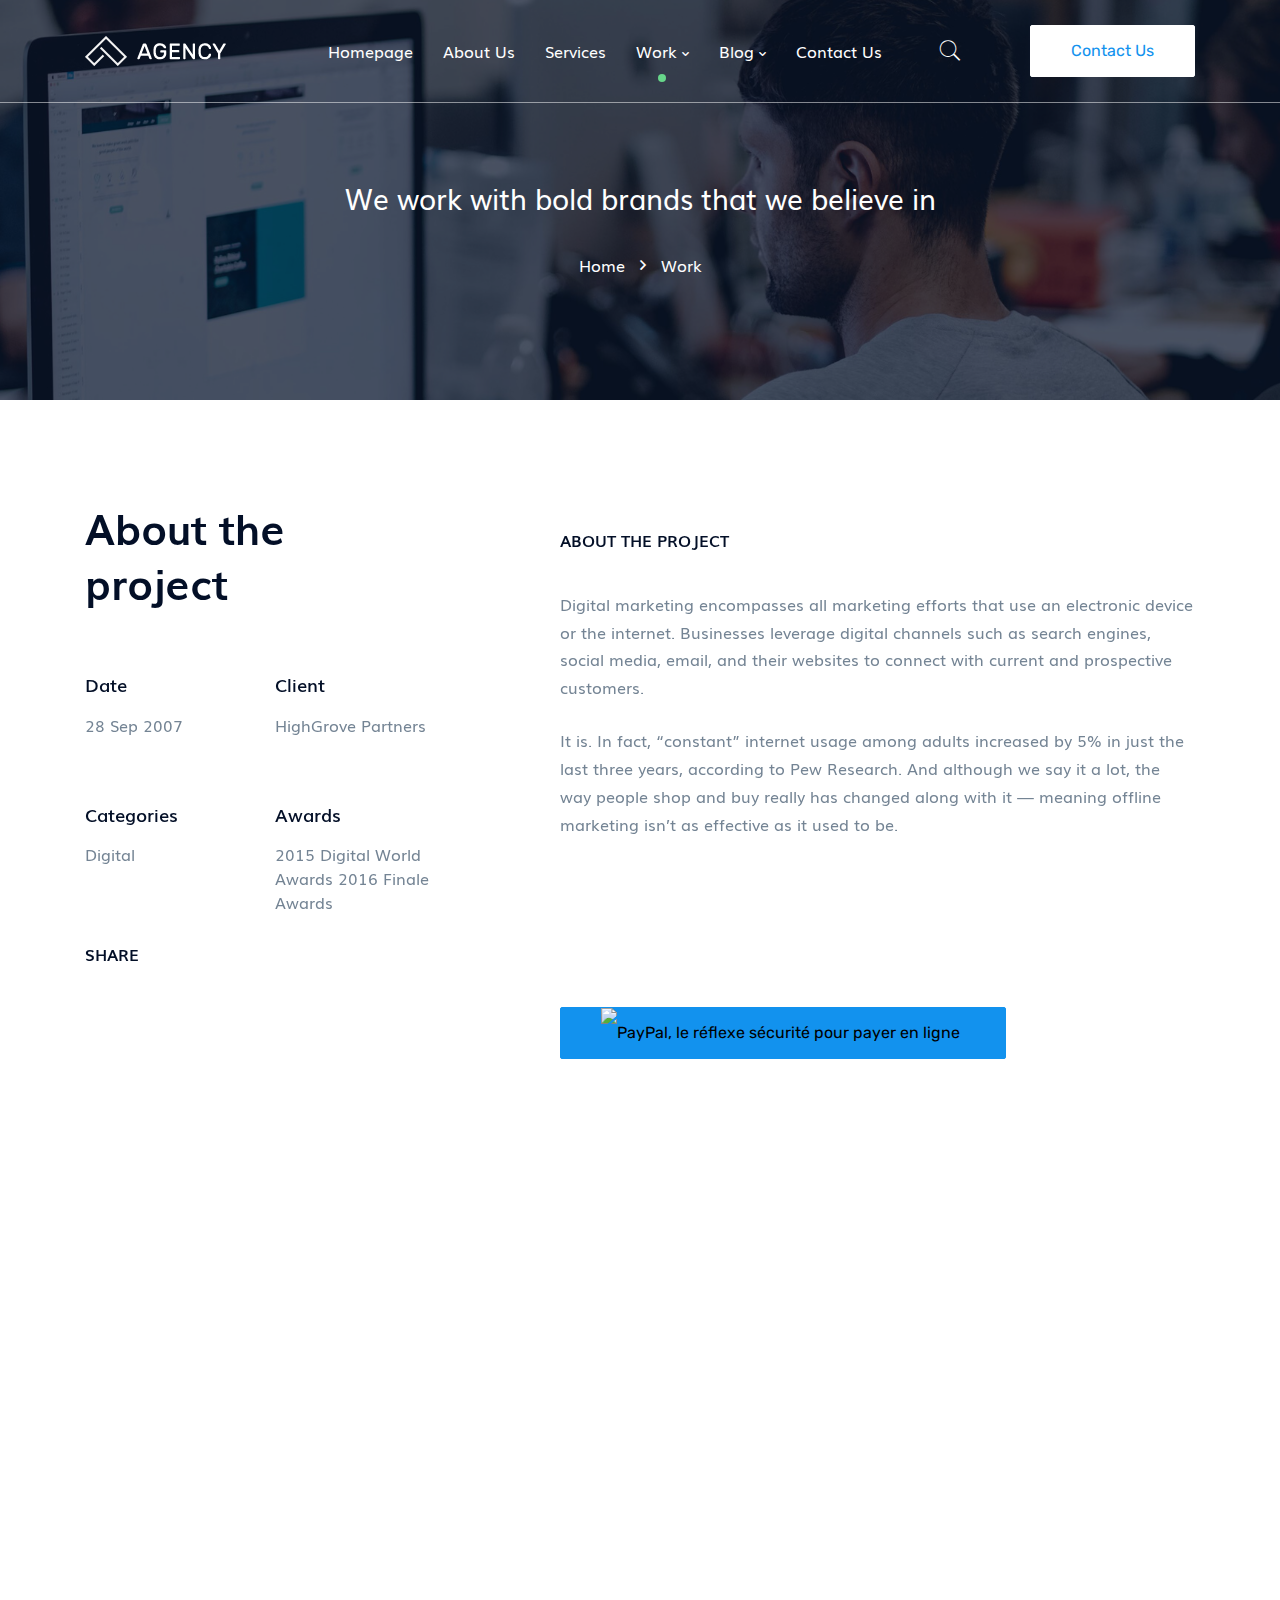
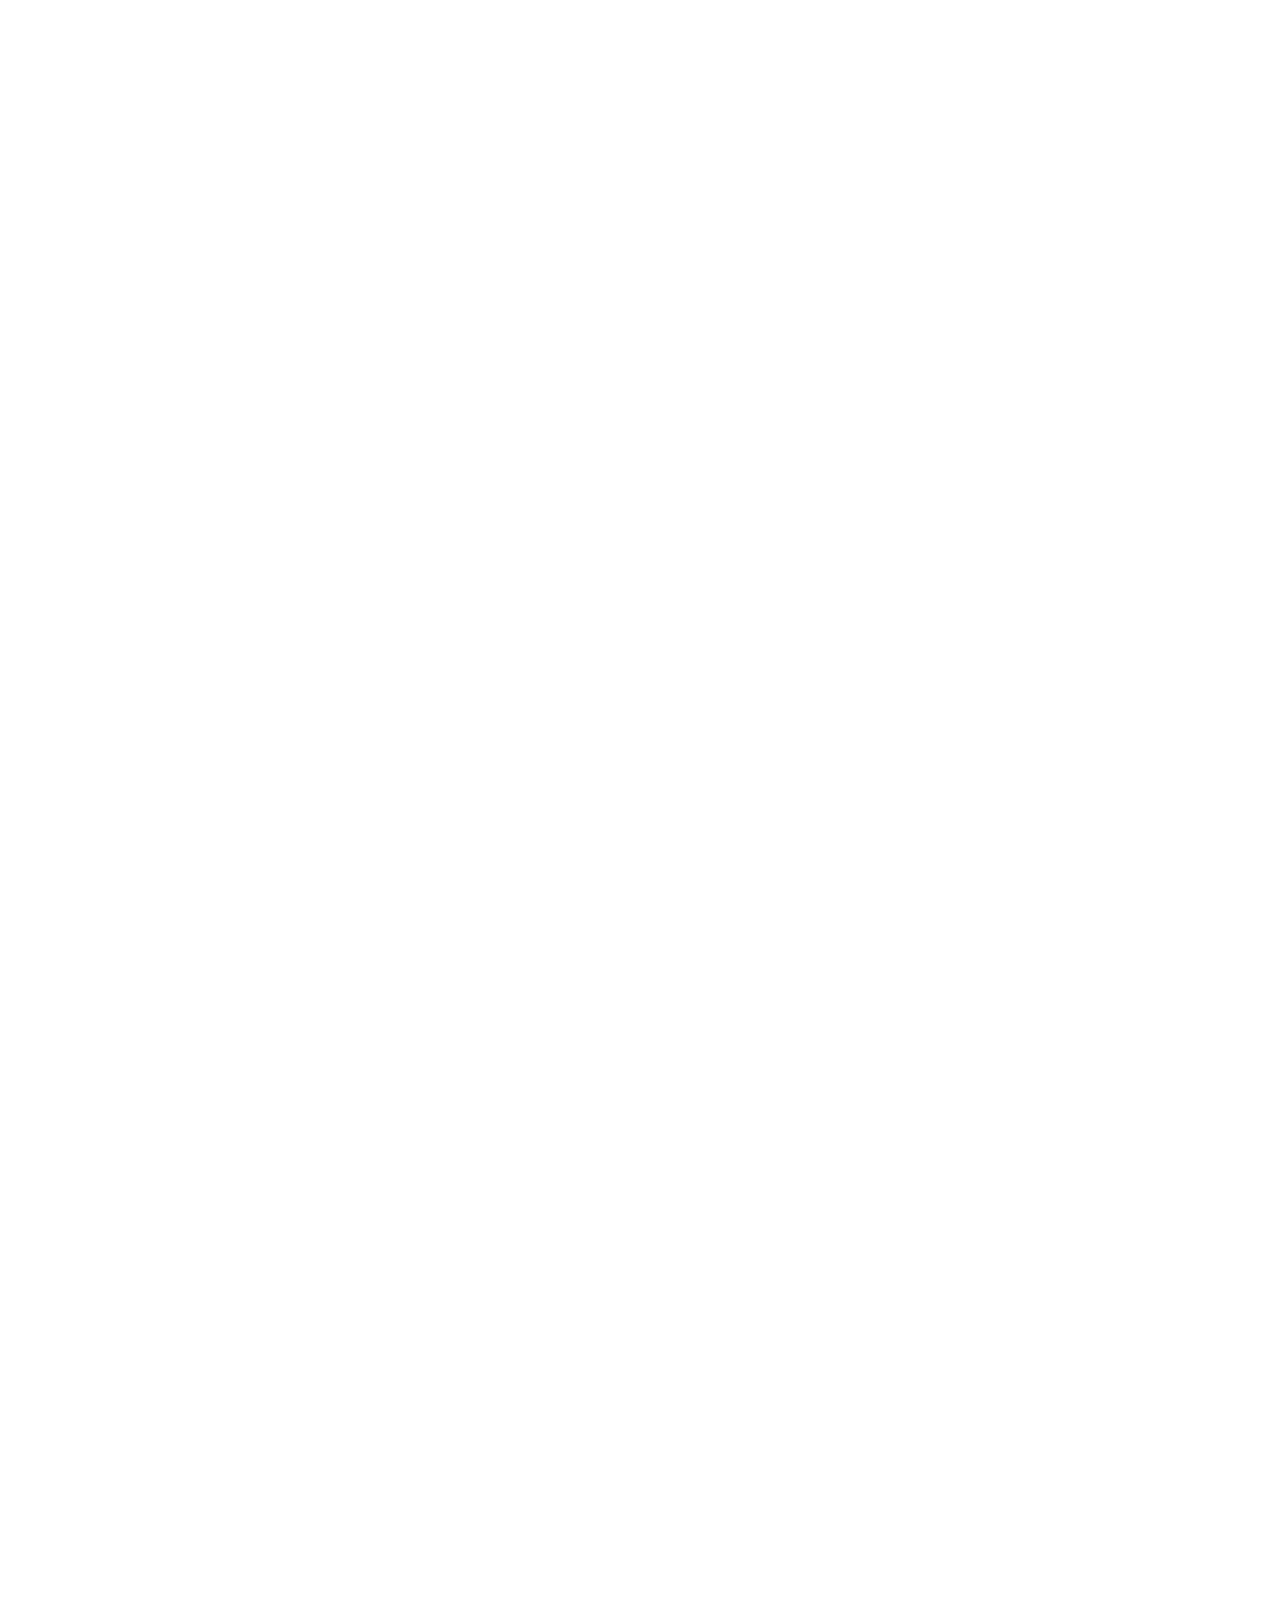
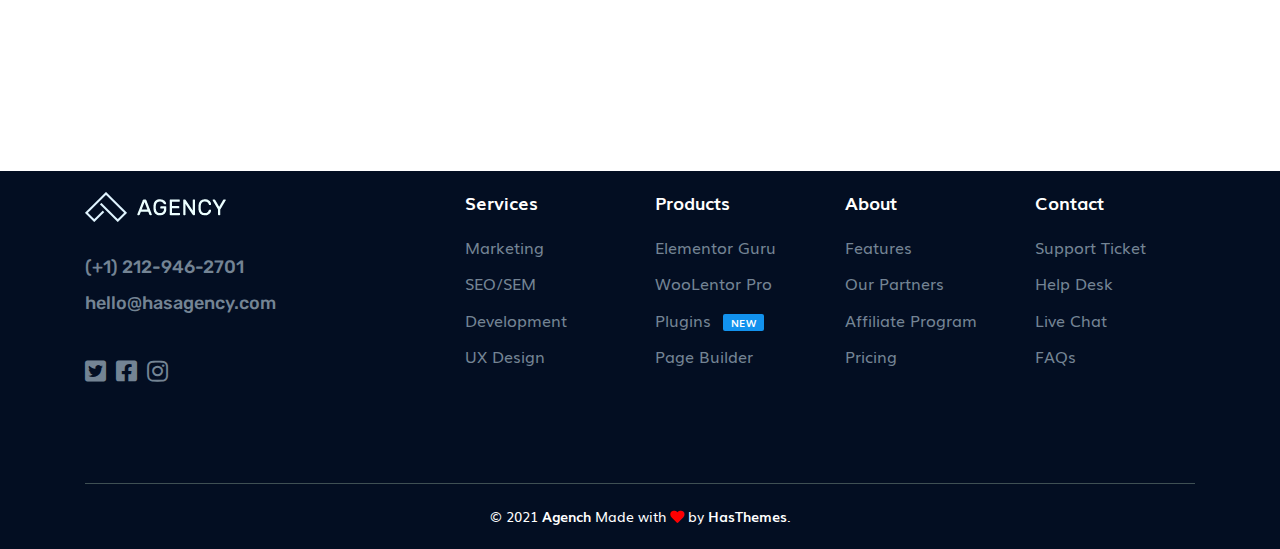
==== services-details.html @ 118dcb9b "files upload" ====
<!DOCTYPE html>
<html class="no-js" lang="en">

<head>
    <meta charset="utf-8">
    <meta http-equiv="x-ua-compatible" content="ie=edge">
    <title>Agency - Bootstrap 5 Template</title>
    <meta name="robots" content="index, follow" />
    <meta name="description" content="Agench is an elegant design, 100% responsive Bootstrap 5 template. It is best for agency websites and marketing companies.">
    <meta name="viewport" content="width=device-width, initial-scale=1, shrink-to-fit=no">
    <!-- Favicon -->
    <link rel="shortcut icon" type="image/x-icon" href="assets/images/favicon.png">

    <!-- CSS
	============================================ -->

    <!-- Vendor CSS (Bootstrap & Icon Font) -->
    <link rel="stylesheet" href="assets/css/vendor/font-awesome-pro.min.css">
    <link rel="stylesheet" href="assets/css/vendor/pe-icon-7-stroke.css">
    <link rel="stylesheet" href="assets/css/vendor/muli-font.css">

    <!-- Plugins CSS (All Plugins Files) -->

    <link rel="stylesheet" href="assets/css/plugins/swiper.min.css">
    <link rel="stylesheet" href="assets/css/plugins/animate.css">
    <link rel="stylesheet" href="assets/css/plugins/aos.min.css">
    <link rel="stylesheet" href="assets/css/plugins/magnific-popup.css">


    <!-- Main Style CSS -->
    <link rel="stylesheet" href="assets/css/style.css">

    <!-- Use the minified version files listed below for better performance and remove the files listed above -->
    <!-- <link rel="stylesheet" href="assets/css/vendor/vendor.min.css">
    <link rel="stylesheet" href="assets/css/plugins/plugins.min.css">
    <link rel="stylesheet" href="assets/css/style.min.css"> -->

</head>

<body>

    <div id="page" class="section">
        <!-- Header Section Start -->
        <div class="header-section header-transparent sticky-header section">
            <div class="header-inner">
                <div class="container position-relative">
                    <div class="row justify-content-between align-items-center">

                        <!-- Header Logo Start -->
                        <div class="col-xl-2 col-auto order-0">
                            <div class="header-logo">
                                <a href="index.html">
                                    <img class="dark-logo" src="assets/images/logo/light-logo.png" alt="Agency Logo">
                                    <img class="light-logo" src="assets/images/logo/light-logo.png" alt="Agency Logo">
                                </a>
                            </div>
                        </div>
                        <!-- Header Logo End -->

                        <!-- Header Main Menu Start -->
                        <div class="col-auto col-xl d-flex align-items-center justify-content-xl-center justify-content-end order-2 order-xl-1">
                            <div class="menu-column-area d-none d-xl-block position-static">
                                <nav class="site-main-menu">
                                    <ul>
                                        <li>
                                            <a href="index.html"><span class="menu-text">Homepage</span></a>
                                        </li>
                                        <li>
                                            <a href="about.html"><span class="menu-text">About Us</span></a>
                                        </li>
                                        <li>
                                            <a href="service.html"><span class="menu-text">Services</span></a>
                                        </li>
                                        <li class="has-children">
                                            <a class="active" href="work.html"><span class="menu-text">Work</span></a>
                                            <span class="menu-toggle"><i class="far fa-angle-down"></i></span>
                                            <ul class="sub-menu">
                                                <li><a href="work.html"><span class="menu-text">Work</span></a></li>
                                                <li><a href="work-details.html"><span class="menu-text">Work Details</span></a></li>
                                            </ul>
                                        </li>
                                        <li class="has-children">
                                            <a href="#"><span class="menu-text">Blog</span></a>
                                            <span class="menu-toggle"><i class="far fa-angle-down"></i></span>
                                            <ul class="sub-menu">
                                                <li><a href="blog-classic.html"><span class="menu-text">Blog Classic</span></a></li>
                                                <li><a href="blog-details.html"><span class="menu-text">Blog Details</span></a></li>
                                            </ul>
                                        </li>
                                        <li>
                                            <a href="contact-us.html"><span class="menu-text">Contact Us</span></a>
                                        </li>
                                    </ul>
                                </nav>
                            </div>
                            <!-- Header Search Start -->
                            <div class="header-search-area ml-xl-7 ml-0">

                                <!-- Header Login Start -->
                                <div class="header-search">
                                    <a href="javascript:void(0)" class="header-search-toggle"><i class="pe-7s-search pe-2x pe-va"></i></a>
                                </div>
                                <!-- Header Login End -->
                            </div>
                            <!-- Header Search End -->

                            <!-- Header Mobile Menu Toggle Start -->
                            <div class="header-mobile-menu-toggle d-xl-none ml-sm-2">
                                <button class="toggle">
                                    <i class="icon-top"></i>
                                    <i class="icon-middle"></i>
                                    <i class="icon-bottom"></i>
                                </button>
                            </div>
                            <!-- Header Mobile Menu Toggle End -->
                        </div>
                        <!-- Header Main Menu End -->

                        <!-- Header Right Start -->
                        <div class="col-xl-2 col d-none d-sm-flex justify-content-end order-1 order-xl-2">
                            <a href="contact-us.html" class="btn btn-light btn-hover-primary">Contact Us</a>
                        </div>
                        <!-- Header Right End -->

                    </div>
                </div>
            </div>
        </div>
        <!-- Header Section End -->

        <!-- Main Search Start -->
        <div class="main-search-active">
            <div class="sidebar-search-icon">
                <button class="search-close"><i class="pe-7s-close"></i></button>
            </div>
            <div class="sidebar-search-input">
                <form action="#">
                    <div class="form-search">
                        <input id="search" class="input-text" value="" placeholder="" type="search">
                        <button>
                            <i class="fa fa-search"></i>
                        </button>
                    </div>
                </form>
                <p class="form-description">Hit enter to search or ESC to close</p>
            </div>
        </div>
        <!-- Main Search End -->

        <!-- Page Title Section Start -->
        <div class="page-title-section section section-padding-top" data-overlay="0.7" data-bg-image="assets/images/bg/breadcrumb-bg-two.jpg">
            <div class="page-title">
                <div class="container">
                    <h1 class="title">We work with bold brands that we believe in</h1>
                </div>
            </div>
            <div class="page-breadcrumb position-static">
                <div class="container">
                    <ul class="breadcrumb justify-content-center">
                        <li><a href="index.html">Home</a></li>
                        <li class="current">Work</li>
                    </ul>
                </div>
            </div>
        </div>
        <!-- Page Title Section End -->

        <!-- Start Work Details -->
        <div class="section section-padding">
            <div class="container">
                <div class="row pt--100 pb--80">

                    <!-- Portfolio Left -->
                    <div class="col-lg-4 col-md-6 col-12">
                        <div class="work-left work-details" data-aos="fade-up">
                            <div class="portfolio-main-info">
                                <h2 class="title">About the <br> project</h2>
                                <!-- Start Details List -->
                                <div class="work-details-list mt-lg-12 mt-8">

                                    <div class="details-list">
                                        <label>Date</label>
                                        <span>28 Sep 2007</span>
                                    </div>

                                    <div class="details-list">
                                        <label>Client</label>
                                        <span>HighGrove Partners</span>
                                    </div>

                                    <div class="details-list">
                                        <label>Categories</label>
                                        <span><a href="#">Digital</a></span>
                                    </div>

                                    <div class="details-list">
                                        <label>Awards</label>
                                        <span>2015 Digital World Awards 2016 Finale Awards</span>
                                    </div>

                                </div>
                                <!-- End Details List -->
                                <!-- Start Work Share -->
                                <div class="work-share">
                                    <h6 class="mt-6" >SHARE</h6>
                                </div>
                            </div>
                        </div>
                    </div>

                    <!-- Work Right -->
                    <div class="col-lg-7 col-md-6 offset-lg-1 col-12">
                        <div class="work-left work-details mt-6">
                            <div class="work-main-info">
                                <div class="work-content">
                                    <h6 class="title" data-aos="fade-up">ABOUT THE PROJECT</h6>

                                    <div class="desc mt-8">
                                        <div class="content mb-5" data-aos="fade-up">
                                            <p>Digital marketing encompasses all marketing efforts
                                                that use an electronic device or the internet. Businesses leverage
                                                digital channels such as search engines, social media, email, and
                                                their websites to connect with current and prospective customers.</p>
                                        </div>
                                        <div class="content mb-5" data-aos="fade-up">
                                            <p>It is. In fact, “constant” internet usage among
                                                adults increased by 5% in just the last three years, according to
                                                Pew Research. And although we say it a lot, the way people shop and
                                                buy really has changed along with it — meaning offline marketing
                                                isn’t as effective as it used to be.</p>
                                        </div>
                                        <div class="content mb-12" data-aos="fade-up">
                                            <p>Marketing has always been about connecting with your
                                                audience in the right place and at the right time. Today, that
                                                means you need to meet them where they are already spending time:
                                                on the internet. (Source: blog.hubspot.com)</p>
                                        </div>

                                        <div class="work-btn">
                                            <a class="btn btn-primary btn-hover-secondary" href="#">
                                            <form action="https://www.paypal.com/cgi-bin/webscr" method="post" target="_top">
<input type="hidden" name="cmd" value="_s-xclick">
<input type="hidden" name="encrypted" value="-----BEGIN [base64]/bhG98KOjebp02I1RTfutaGa9dewq5YrwI8GfY/[base64]/dDAfAQUOfQ/Zhn2n3+KLYHJfZxxSXC3Hbcd6wsM7ub4gorHdhcgq/[base64]/hJl66/RGqrj5rFb08sAABNTzDTiqqNpJeBsYs/[base64]/MA0GCSqGSIb3DQEBBQUAA4GBAIFfOlaagFrl71+jq6OKidbWFSE+Q4FqROvdgIONth+8kSK//Y/4ihuE4Ymvzn5ceE3S/[base64]/Ejpcs3UBhA47Oyuh9cuiHmQ/egoY3kKTCcTgSkpBD5rRZl1j59NKcK5T4yrtnuEQPCGHzKsPBkrFG5P+z/kED4D6kQYP9u-----END PKCS7-----">
<input type="image" src="https://www.paypalobjects.com/fr_FR/FR/i/btn/btn_buynow_LG.gif" border="0" name="submit" alt="PayPal, le réflexe sécurité pour payer en ligne">
<img alt="" border="0" src="https://www.paypalobjects.com/en_US/i/scr/pixel.gif" width="1" height="1">
</form></a>

                                        </div>



                                    </div>
                                </div>
                            </div>
                        </div>
                    </div>
                </div>

                <!-- Start Thumbnail -->
                <div class="row">
                    <div class="col-lg-12">
                        <div class="custom-column-thumbnail mt-lg-14 mt-10" data-aos="fade-up">
                            <img class="w-100" src="assets/images/work-details/work-details-1.png" alt="Agency">
                        </div>
                    </div>
                </div>

                <!-- Start Digital Marketion Area -->
                <div class="row mt-lg-20 mt-12">
                    <div class="col-lg-4 col-md-12 col-12">
                        <div class="digital-marketing" data-aos="fade-up">
                            <h3 class="heading heading-h3">Digital Marketing.</h3>
                        </div>
                    </div>
                    <div class="col-lg-7 col-md-12 col-12 offset-lg-1">
                        <div class="digital-marketing mt-lg-0 mt-6" data-aos="fade-up">
                            <div class="inner">
                                <p>Marketing has always been about connecting with your audience in
                                    the right place and at the right time. Today, that means you need to meet them
                                    where they are already spending time: on the internet. A seasoned inbound
                                    marketer might say inbound marketing and digital marketing are virtually the
                                    same thing, but there are some minor differences. And conversations with
                                    marketers and business owners in the U.S., U.K., Asia, Australia, and New
                                    Zealand, I've learned a lot about how those small differences are being
                                    observed across the world.</p>
                            </div>
                        </div>
                    </div>
                </div>
                <!-- End Digital Marketion Area -->

                <!-- Start Gallery Area -->
                <div class="custom-layout-gallery mt-lg-20 mt-12">
                    <div class="row mb-n6">
                        <div class="col-lg-6 col-md-6 col-12">
                            <div class="thumbnail" data-aos="fade-up">
                                <img class="w-100" src="assets/images/work-details/work-details-3.png" alt="Agency">
                            </div>
                        </div>
                        <div class="col-lg-6 col-md-6 col-12 mt-lg-0 mt-md-0 mt-10">
                            <div class="thumbnail" data-aos="fade-up">
                                <img class="w-100" src="assets/images/work-details/work-details-4.png" alt="Agency">
                            </div>
                        </div>

                        <div class="col-lg-12 my-6">
                            <div class="thumbnail" data-aos="fade-up">
                                <img class="w-100" src="assets/images/work-details/work-details-2.png" alt="Agency">
                            </div>
                        </div>
                    </div>
                </div>
                <!-- End Gallery Area -->


            </div>
        </div>
        <!-- Start Work Details -->

        <div class="footer-section section" data-bg-color="#030e22">
            <div class="container">

                <!-- Footer Top Widgets Start -->
                <div class="row mb-lg-14 mb-md-10 mb-6">

                    <!-- Footer Widget Start -->
                    <div class="col-xl-4 col-lg-4 col-md-4 col-sm-6 col-12 col-12 mb-6">
                        <div class="footer-widget">
                            <div class="footer-logo">
                                <a href="index.html"><img src="assets/images/logo/footer-logo.png" alt="Agency Logo"></a>
                            </div>
                            <div class="footer-widget-content">
                                <div class="content">


                                    <p><a href="#">(+1) 212-946-2701</a></p>
                                    <p><a href="#">hello@hasagency.com</a> </p>
                                </div>
                                <div class="footer-social-inline">
                                    <a href="#"><i class="fab fa-twitter-square"></i></a>
                                    <a href="#"><i class="fab fa-facebook-square"></i></a>
                                    <a href="#"><i class="fab fa-instagram"></i></a>
                                </div>
                            </div>
                        </div>
                    </div>
                    <!-- Footer Widget End -->

                    <!-- Footer Widget Start -->
                    <div class="col-xl-2 col-lg-2 col-md-4 col-sm-6 col-6 mb-6">
                        <div class="footer-widget">
                            <h4 class="footer-widget-title">Services</h4>
                            <div class="footer-widget-content">
                                <ul>
                                    <li><a href="#">Marketing</a></li>
                                    <li><a href="#">SEO/SEM</a></li>
                                    <li><a href="#">Development</a></li>
                                    <li><a href="#">UX Design</a></li>
                                </ul>
                            </div>
                        </div>
                    </div>
                    <!-- Footer Widget End -->

                    <!-- Footer Widget Start -->
                    <div class="col-xl-2 col-lg-2 col-md-4 col-sm-4 col-6 mb-6">
                        <div class="footer-widget">
                            <h4 class="footer-widget-title">Products</h4>
                            <div class="footer-widget-content">
                                <ul>
                                    <li><a href="#">Elementor Guru</a></li>
                                    <li><a href="#">WooLentor Pro</a></li>
                                    <li><a href="#">Plugins <span class="ft-badge">New</span></a></li>
                                    <li><a href="#">Page Builder</a></li>
                                </ul>
                            </div>
                        </div>
                    </div>
                    <!-- Footer Widget End -->

                    <!-- Footer Widget Start -->
                    <div class="col-xl-2 col-lg-2 col-md-4 col-sm-4 col-6 mb-6">
                        <div class="footer-widget">
                            <h4 class="footer-widget-title">About</h4>
                            <div class="footer-widget-content">
                                <ul>
                                    <li><a href="#">Features</a></li>
                                    <li><a href="#">Our Partners</a></li>
                                    <li><a href="#">Affiliate Program</a></li>
                                    <li><a href="#">Pricing</a></li>
                                </ul>
                            </div>
                        </div>
                    </div>
                    <!-- Footer Widget End -->

                    <!-- Footer Widget Start -->
                    <div class="col-xl-2 col-lg-2 col-md-4 col-sm-4 col-6 mb-6">
                        <div class="footer-widget">
                            <h4 class="footer-widget-title">Contact</h4>
                            <div class="footer-widget-content">
                                <ul>
                                    <li><a href="#">Support Ticket</a></li>
                                    <li><a href="#">Help Desk</a></li>
                                    <li><a href="#">Live Chat</a></li>
                                    <li><a href="#">FAQs</a></li>
                                </ul>
                            </div>
                        </div>
                    </div>
                    <!-- Footer Widget End -->

                </div>
                <!-- Footer Top Widgets End -->

                <!-- Footer Copyright Start -->
                <div class="row">
                    <div class="col">
                        <p class="copyright">© 2021 <strong>Agench</strong> Made with <i class="fas fa-heart text-danger" aria-hidden="true"></i> by <a href="https://hasthemes.com/"><strong>HasThemes</strong></a>.</p>
                    </div>
                </div>
                <!-- Footer Copyright End -->

            </div>
        </div>

        <!-- Scroll Top Start -->
        <a href="#" class="scroll-top" id="scroll-top">
            <i class="arrow-top fal fa-long-arrow-up"></i>
            <i class="arrow-bottom fal fa-long-arrow-up"></i>
        </a>
        <!-- Scroll Top End -->
    </div>

    <div id="site-main-mobile-menu" class="site-main-mobile-menu">
        <div class="site-main-mobile-menu-inner">
            <div class="mobile-menu-header">
                <div class="mobile-menu-logo">
                    <a href="index.html"><img src="assets/images/logo/light-logo.png" alt=""></a>
                </div>
                <div class="mobile-menu-close">
                    <button class="toggle">
                        <i class="icon-top"></i>
                        <i class="icon-bottom"></i>
                    </button>
                </div>
            </div>
            <div class="mobile-menu-content">
                <nav class="site-mobile-menu">
                    <ul>
                        <li>
                            <a href="index.html"><span class="menu-text">Homepage</span></a>
                        </li>
                        <li>
                            <a href="about.html"><span class="menu-text">About Us</span></a>
                        </li>
                        <li>
                            <a href="service.html"><span class="menu-text">Services</span></a>
                        </li>
                        <li class="has-children">
                            <a href="work.html"><span class="menu-text">Work</span></a>
                            <span class="menu-toggle"><i class="far fa-angle-down"></i></span>
                            <ul class="sub-menu">
                                <li><a href="work.html"><span class="menu-text">Work</span></a></li>
                                <li><a href="work-details.html"><span class="menu-text">Work Details</span></a></li>
                            </ul>
                        </li>
                        <li class="has-children">
                            <a href="#"><span class="menu-text">Blog</span></a>
                            <span class="menu-toggle"><i class="far fa-angle-down"></i></span>
                            <ul class="sub-menu">
                                <li><a href="blog-classic.html"><span class="menu-text">Blog Classic</span></a></li>
                                <li><a href="blog-details.html"><span class="menu-text">Blog Details</span></a></li>
                            </ul>
                        </li>
                        <li>
                            <a href="contact-us.html"><span class="menu-text">Contact Us</span></a>
                        </li>
                    </ul>
                </nav>
            </div>
        </div>
    </div>

    <!-- JS
============================================ -->

    <!-- Vendors JS -->
    <script src="assets/js/vendor/modernizr-3.6.0.min.js"></script>
    <script src="assets/js/vendor/jquery-3.4.1.min.js"></script>
    <script src="assets/js/vendor/jquery-migrate-3.1.0.min.js"></script>
    <script src="assets/js/vendor/bootstrap.bundle.min.js"></script>

    <!-- Plugins JS -->
    <script src="assets/js/plugins/aos.min.js"></script>
    <script src="assets/js/plugins/imagesloaded.pkgd.min.js"></script>
    <script src="assets/js/plugins/isotope.pkgd.min.js"></script>
    <script src="assets/js/plugins/parallax.min.js"></script>
    <script src="assets/js/plugins/jquery.ajaxchimp.min.js"></script>
    <script src="assets/js/plugins/jquery.counterup.min.js"></script>
    <script src="assets/js/plugins/jquery.magnific-popup.min.js"></script>
    <script src="assets/js/plugins/svg-inject.min.js"></script>
    <script src="assets/js/plugins/swiper.min.js"></script>
    <script src="assets/js/plugins/vanilla-tilt.min.js"></script>
    <script src="assets/js/plugins/vivus.min.js"></script>
    <script src="assets/js/plugins/waypoints.min.js"></script>

    <!-- Use the minified version files listed below for better performance and remove the files listed above -->
    <!-- <script src="assets/js/vendor/vendor.min.js"></script>
    <script src="assets/js/plugins/plugins.min.js"></script> -->

    <!-- Main Activation JS -->
    <script src="assets/js/main.js"></script>





</body>

</html>
---- assets/css/vendor/pe-icon-7-stroke.css ----
/* HELPER CLASS 
 * -------------------------- */

/* FA based classes */

/*! Modified from font-awesome helper CSS classes - PIXEDEN
 *  Font Awesome 4.0.3 by @davegandy - http://fontawesome.io - @fontawesome
 *  License - http://fontawesome.io/license (CSS: MIT License)
 */

/* makes the font 33% larger relative to the icon container */
.pe-lg {
	font-size: 1.3333333333333333em;
	line-height: 0.75em;
	vertical-align: -15%;
  }
  .pe-2x {
	font-size: 2em;
  }
  .pe-3x {
	font-size: 3em;
  }
  .pe-4x {
	font-size: 4em;
  }
  .pe-5x {
	font-size: 5em;
  }
  .pe-fw {
	width: 1.2857142857142858em;
	text-align: center;
  }
  .pe-ul {
	padding-left: 0;
	margin-left: 2.142857142857143em;
	list-style-type: none;
  }
  .pe-ul > li {
	position: relative;
  }
  .pe-li {
	position: absolute;
	left: -2.142857142857143em;
	width: 2.142857142857143em;
	top: 0.14285714285714285em;
	text-align: center;
  }
  .pe-li.pe-lg {
	left: -1.8571428571428572em;
  }
  .pe-border {
	padding: .2em .25em .15em;
	border: solid 0.08em #eeeeee;
	border-radius: .1em;
  }
  .pull-right {
	float: right;
  }
  .pull-left {
	float: left;
  }
  .pe.pull-left {
	margin-right: .3em;
  }
  .pe.pull-right {
	margin-left: .3em;
  }
  .pe-spin {
	-webkit-animation: spin 2s infinite linear;
	-moz-animation: spin 2s infinite linear;
	-o-animation: spin 2s infinite linear;
	animation: spin 2s infinite linear;
  }
  @-moz-keyframes spin {
	0% {
	  -moz-transform: rotate(0deg);
	}
	100% {
	  -moz-transform: rotate(359deg);
	}
  }
  @-webkit-keyframes spin {
	0% {
	  -webkit-transform: rotate(0deg);
	}
	100% {
	  -webkit-transform: rotate(359deg);
	}
  }
  @-o-keyframes spin {
	0% {
	  -o-transform: rotate(0deg);
	}
	100% {
	  -o-transform: rotate(359deg);
	}
  }
  @-ms-keyframes spin {
	0% {
	  -ms-transform: rotate(0deg);
	}
	100% {
	  -ms-transform: rotate(359deg);
	}
  }
  @keyframes spin {
	0% {
	  transform: rotate(0deg);
	}
	100% {
	  transform: rotate(359deg);
	}
  }
  .pe-rotate-90 {
	filter: progid:DXImageTransform.Microsoft.BasicImage(rotation=1);
	-webkit-transform: rotate(90deg);
	-moz-transform: rotate(90deg);
	-ms-transform: rotate(90deg);
	-o-transform: rotate(90deg);
	transform: rotate(90deg);
  }
  .pe-rotate-180 {
	filter: progid:DXImageTransform.Microsoft.BasicImage(rotation=2);
	-webkit-transform: rotate(180deg);
	-moz-transform: rotate(180deg);
	-ms-transform: rotate(180deg);
	-o-transform: rotate(180deg);
	transform: rotate(180deg);
  }
  .pe-rotate-270 {
	filter: progid:DXImageTransform.Microsoft.BasicImage(rotation=3);
	-webkit-transform: rotate(270deg);
	-moz-transform: rotate(270deg);
	-ms-transform: rotate(270deg);
	-o-transform: rotate(270deg);
	transform: rotate(270deg);
  }
  .pe-flip-horizontal {
	filter: progid:DXImageTransform.Microsoft.BasicImage(rotation=0, mirror=1);
	-webkit-transform: scale(-1, 1);
	-moz-transform: scale(-1, 1);
	-ms-transform: scale(-1, 1);
	-o-transform: scale(-1, 1);
	transform: scale(-1, 1);
  }
  .pe-flip-vertical {
	filter: progid:DXImageTransform.Microsoft.BasicImage(rotation=2, mirror=1);
	-webkit-transform: scale(1, -1);
	-moz-transform: scale(1, -1);
	-ms-transform: scale(1, -1);
	-o-transform: scale(1, -1);
	transform: scale(1, -1);
  }
  .pe-stack {
	position: relative;
	display: inline-block;
	width: 2em;
	height: 2em;
	line-height: 2em;
	vertical-align: middle;
  }
  .pe-stack-1x,
  .pe-stack-2x {
	position: absolute;
	left: 0;
	width: 100%;
	text-align: center;
  }
  .pe-stack-1x {
	line-height: inherit;
  }
  .pe-stack-2x {
	font-size: 2em;
  }
  .pe-inverse {
	color: #ffffff;
  }
  
  /* Custom classes / mods - PIXEDEN */
  .pe-va {
	vertical-align: middle;
  }
  
  .pe-border {
	border: solid 0.08em #eaeaea;
  }
  
  [class^="pe-7s-"], [class*=" pe-7s-"] {
	display: inline-block;
  }


@font-face {
	font-family: 'Pe-icon-7-stroke';
	src:url('../../fonts/pe-icon-7-stroke/fonts/pe-icon-7-stroke.eot?d7yf1v');
	src:url('../../fonts/pe-icon-7-stroke/fonts/pe-icon-7-stroke.eot?#iefixd7yf1v') format('embedded-opentype'),
		url('../../fonts/pe-icon-7-stroke/fonts/pe-icon-7-stroke.woff?d7yf1v') format('woff'),
		url('../../fonts/pe-icon-7-stroke/fonts/pe-icon-7-stroke.ttf?d7yf1v') format('truetype'),
		url('../../fonts/pe-icon-7-stroke/fonts/pe-icon-7-stroke.svg?d7yf1v#Pe-icon-7-stroke') format('svg');
	font-weight: normal;
	font-style: normal;
}

[class^="pe-7s-"], [class*=" pe-7s-"] {
	display: inline-block;
	font-family: 'Pe-icon-7-stroke';
	speak: none;
	font-style: normal;
	font-weight: normal;
	font-variant: normal;
	text-transform: none;
	line-height: 1;

	/* Better Font Rendering =========== */
	-webkit-font-smoothing: antialiased;
	-moz-osx-font-smoothing: grayscale;
}

.pe-7s-album:before {
	content: "\e6aa";
}
.pe-7s-arc:before {
	content: "\e6ab";
}
.pe-7s-back-2:before {
	content: "\e6ac";
}
.pe-7s-bandaid:before {
	content: "\e6ad";
}
.pe-7s-car:before {
	content: "\e6ae";
}
.pe-7s-diamond:before {
	content: "\e6af";
}
.pe-7s-door-lock:before {
	content: "\e6b0";
}
.pe-7s-eyedropper:before {
	content: "\e6b1";
}
.pe-7s-female:before {
	content: "\e6b2";
}
.pe-7s-gym:before {
	content: "\e6b3";
}
.pe-7s-hammer:before {
	content: "\e6b4";
}
.pe-7s-headphones:before {
	content: "\e6b5";
}
.pe-7s-helm:before {
	content: "\e6b6";
}
.pe-7s-hourglass:before {
	content: "\e6b7";
}
.pe-7s-leaf:before {
	content: "\e6b8";
}
.pe-7s-magic-wand:before {
	content: "\e6b9";
}
.pe-7s-male:before {
	content: "\e6ba";
}
.pe-7s-map-2:before {
	content: "\e6bb";
}
.pe-7s-next-2:before {
	content: "\e6bc";
}
.pe-7s-paint-bucket:before {
	content: "\e6bd";
}
.pe-7s-pendrive:before {
	content: "\e6be";
}
.pe-7s-photo:before {
	content: "\e6bf";
}
.pe-7s-piggy:before {
	content: "\e6c0";
}
.pe-7s-plugin:before {
	content: "\e6c1";
}
.pe-7s-refresh-2:before {
	content: "\e6c2";
}
.pe-7s-rocket:before {
	content: "\e6c3";
}
.pe-7s-settings:before {
	content: "\e6c4";
}
.pe-7s-shield:before {
	content: "\e6c5";
}
.pe-7s-smile:before {
	content: "\e6c6";
}
.pe-7s-usb:before {
	content: "\e6c7";
}
.pe-7s-vector:before {
	content: "\e6c8";
}
.pe-7s-wine:before {
	content: "\e6c9";
}
.pe-7s-cloud-upload:before {
	content: "\e68a";
}
.pe-7s-cash:before {
	content: "\e68c";
}
.pe-7s-close:before {
	content: "\e680";
}
.pe-7s-bluetooth:before {
	content: "\e68d";
}
.pe-7s-cloud-download:before {
	content: "\e68b";
}
.pe-7s-way:before {
	content: "\e68e";
}
.pe-7s-close-circle:before {
	content: "\e681";
}
.pe-7s-id:before {
	content: "\e68f";
}
.pe-7s-angle-up:before {
	content: "\e682";
}
.pe-7s-wristwatch:before {
	content: "\e690";
}
.pe-7s-angle-up-circle:before {
	content: "\e683";
}
.pe-7s-world:before {
	content: "\e691";
}
.pe-7s-angle-right:before {
	content: "\e684";
}
.pe-7s-volume:before {
	content: "\e692";
}
.pe-7s-angle-right-circle:before {
	content: "\e685";
}
.pe-7s-users:before {
	content: "\e693";
}
.pe-7s-angle-left:before {
	content: "\e686";
}
.pe-7s-user-female:before {
	content: "\e694";
}
.pe-7s-angle-left-circle:before {
	content: "\e687";
}
.pe-7s-up-arrow:before {
	content: "\e695";
}
.pe-7s-angle-down:before {
	content: "\e688";
}
.pe-7s-switch:before {
	content: "\e696";
}
.pe-7s-angle-down-circle:before {
	content: "\e689";
}
.pe-7s-scissors:before {
	content: "\e697";
}
.pe-7s-wallet:before {
	content: "\e600";
}
.pe-7s-safe:before {
	content: "\e698";
}
.pe-7s-volume2:before {
	content: "\e601";
}
.pe-7s-volume1:before {
	content: "\e602";
}
.pe-7s-voicemail:before {
	content: "\e603";
}
.pe-7s-video:before {
	content: "\e604";
}
.pe-7s-user:before {
	content: "\e605";
}
.pe-7s-upload:before {
	content: "\e606";
}
.pe-7s-unlock:before {
	content: "\e607";
}
.pe-7s-umbrella:before {
	content: "\e608";
}
.pe-7s-trash:before {
	content: "\e609";
}
.pe-7s-tools:before {
	content: "\e60a";
}
.pe-7s-timer:before {
	content: "\e60b";
}
.pe-7s-ticket:before {
	content: "\e60c";
}
.pe-7s-target:before {
	content: "\e60d";
}
.pe-7s-sun:before {
	content: "\e60e";
}
.pe-7s-study:before {
	content: "\e60f";
}
.pe-7s-stopwatch:before {
	content: "\e610";
}
.pe-7s-star:before {
	content: "\e611";
}
.pe-7s-speaker:before {
	content: "\e612";
}
.pe-7s-signal:before {
	content: "\e613";
}
.pe-7s-shuffle:before {
	content: "\e614";
}
.pe-7s-shopbag:before {
	content: "\e615";
}
.pe-7s-share:before {
	content: "\e616";
}
.pe-7s-server:before {
	content: "\e617";
}
.pe-7s-search:before {
	content: "\e618";
}
.pe-7s-film:before {
	content: "\e6a5";
}
.pe-7s-science:before {
	content: "\e619";
}
.pe-7s-disk:before {
	content: "\e6a6";
}
.pe-7s-ribbon:before {
	content: "\e61a";
}
.pe-7s-repeat:before {
	content: "\e61b";
}
.pe-7s-refresh:before {
	content: "\e61c";
}
.pe-7s-add-user:before {
	content: "\e6a9";
}
.pe-7s-refresh-cloud:before {
	content: "\e61d";
}
.pe-7s-paperclip:before {
	content: "\e69c";
}
.pe-7s-radio:before {
	content: "\e61e";
}
.pe-7s-note2:before {
	content: "\e69d";
}
.pe-7s-print:before {
	content: "\e61f";
}
.pe-7s-network:before {
	content: "\e69e";
}
.pe-7s-prev:before {
	content: "\e620";
}
.pe-7s-mute:before {
	content: "\e69f";
}
.pe-7s-power:before {
	content: "\e621";
}
.pe-7s-medal:before {
	content: "\e6a0";
}
.pe-7s-portfolio:before {
	content: "\e622";
}
.pe-7s-like2:before {
	content: "\e6a1";
}
.pe-7s-plus:before {
	content: "\e623";
}
.pe-7s-left-arrow:before {
	content: "\e6a2";
}
.pe-7s-play:before {
	content: "\e624";
}
.pe-7s-key:before {
	content: "\e6a3";
}
.pe-7s-plane:before {
	content: "\e625";
}
.pe-7s-joy:before {
	content: "\e6a4";
}
.pe-7s-photo-gallery:before {
	content: "\e626";
}
.pe-7s-pin:before {
	content: "\e69b";
}
.pe-7s-phone:before {
	content: "\e627";
}
.pe-7s-plug:before {
	content: "\e69a";
}
.pe-7s-pen:before {
	content: "\e628";
}
.pe-7s-right-arrow:before {
	content: "\e699";
}
.pe-7s-paper-plane:before {
	content: "\e629";
}
.pe-7s-delete-user:before {
	content: "\e6a7";
}
.pe-7s-paint:before {
	content: "\e62a";
}
.pe-7s-bottom-arrow:before {
	content: "\e6a8";
}
.pe-7s-notebook:before {
	content: "\e62b";
}
.pe-7s-note:before {
	content: "\e62c";
}
.pe-7s-next:before {
	content: "\e62d";
}
.pe-7s-news-paper:before {
	content: "\e62e";
}
.pe-7s-musiclist:before {
	content: "\e62f";
}
.pe-7s-music:before {
	content: "\e630";
}
.pe-7s-mouse:before {
	content: "\e631";
}
.pe-7s-more:before {
	content: "\e632";
}
.pe-7s-moon:before {
	content: "\e633";
}
.pe-7s-monitor:before {
	content: "\e634";
}
.pe-7s-micro:before {
	content: "\e635";
}
.pe-7s-menu:before {
	content: "\e636";
}
.pe-7s-map:before {
	content: "\e637";
}
.pe-7s-map-marker:before {
	content: "\e638";
}
.pe-7s-mail:before {
	content: "\e639";
}
.pe-7s-mail-open:before {
	content: "\e63a";
}
.pe-7s-mail-open-file:before {
	content: "\e63b";
}
.pe-7s-magnet:before {
	content: "\e63c";
}
.pe-7s-loop:before {
	content: "\e63d";
}
.pe-7s-look:before {
	content: "\e63e";
}
.pe-7s-lock:before {
	content: "\e63f";
}
.pe-7s-lintern:before {
	content: "\e640";
}
.pe-7s-link:before {
	content: "\e641";
}
.pe-7s-like:before {
	content: "\e642";
}
.pe-7s-light:before {
	content: "\e643";
}
.pe-7s-less:before {
	content: "\e644";
}
.pe-7s-keypad:before {
	content: "\e645";
}
.pe-7s-junk:before {
	content: "\e646";
}
.pe-7s-info:before {
	content: "\e647";
}
.pe-7s-home:before {
	content: "\e648";
}
.pe-7s-help2:before {
	content: "\e649";
}
.pe-7s-help1:before {
	content: "\e64a";
}
.pe-7s-graph3:before {
	content: "\e64b";
}
.pe-7s-graph2:before {
	content: "\e64c";
}
.pe-7s-graph1:before {
	content: "\e64d";
}
.pe-7s-graph:before {
	content: "\e64e";
}
.pe-7s-global:before {
	content: "\e64f";
}
.pe-7s-gleam:before {
	content: "\e650";
}
.pe-7s-glasses:before {
	content: "\e651";
}
.pe-7s-gift:before {
	content: "\e652";
}
.pe-7s-folder:before {
	content: "\e653";
}
.pe-7s-flag:before {
	content: "\e654";
}
.pe-7s-filter:before {
	content: "\e655";
}
.pe-7s-file:before {
	content: "\e656";
}
.pe-7s-expand1:before {
	content: "\e657";
}
.pe-7s-exapnd2:before {
	content: "\e658";
}
.pe-7s-edit:before {
	content: "\e659";
}
.pe-7s-drop:before {
	content: "\e65a";
}
.pe-7s-drawer:before {
	content: "\e65b";
}
.pe-7s-download:before {
	content: "\e65c";
}
.pe-7s-display2:before {
	content: "\e65d";
}
.pe-7s-display1:before {
	content: "\e65e";
}
.pe-7s-diskette:before {
	content: "\e65f";
}
.pe-7s-date:before {
	content: "\e660";
}
.pe-7s-cup:before {
	content: "\e661";
}
.pe-7s-culture:before {
	content: "\e662";
}
.pe-7s-crop:before {
	content: "\e663";
}
.pe-7s-credit:before {
	content: "\e664";
}
.pe-7s-copy-file:before {
	content: "\e665";
}
.pe-7s-config:before {
	content: "\e666";
}
.pe-7s-compass:before {
	content: "\e667";
}
.pe-7s-comment:before {
	content: "\e668";
}
.pe-7s-coffee:before {
	content: "\e669";
}
.pe-7s-cloud:before {
	content: "\e66a";
}
.pe-7s-clock:before {
	content: "\e66b";
}
.pe-7s-check:before {
	content: "\e66c";
}
.pe-7s-chat:before {
	content: "\e66d";
}
.pe-7s-cart:before {
	content: "\e66e";
}
.pe-7s-camera:before {
	content: "\e66f";
}
.pe-7s-call:before {
	content: "\e670";
}
.pe-7s-calculator:before {
	content: "\e671";
}
.pe-7s-browser:before {
	content: "\e672";
}
.pe-7s-box2:before {
	content: "\e673";
}
.pe-7s-box1:before {
	content: "\e674";
}
.pe-7s-bookmarks:before {
	content: "\e675";
}
.pe-7s-bicycle:before {
	content: "\e676";
}
.pe-7s-bell:before {
	content: "\e677";
}
.pe-7s-battery:before {
	content: "\e678";
}
.pe-7s-ball:before {
	content: "\e679";
}
.pe-7s-back:before {
	content: "\e67a";
}
.pe-7s-attention:before {
	content: "\e67b";
}
.pe-7s-anchor:before {
	content: "\e67c";
}
.pe-7s-albums:before {
	content: "\e67d";
}
.pe-7s-alarm:before {
	content: "\e67e";
}
.pe-7s-airplay:before {
	content: "\e67f";
}
---- assets/css/vendor/muli-font.css ----
@font-face {
    font-family: 'Muli';
    src: url('../../fonts/muli/Muli.woff2') format('woff2'),
        url('../../fonts/muli/Muli.woff') format('woff'),
        url('../../fonts/muli/Muli.ttf') format('truetype');
    font-weight: normal;
    font-style: normal;
    font-display: swap;
}

@font-face {
    font-family: 'Muli';
    src: url('../../fonts/muli/Muli-Bold.woff2') format('woff2'),
        url('../../fonts/muli/Muli-Bold.woff') format('woff'),
        url('../../fonts/muli/Muli-Bold.ttf') format('truetype');
    font-weight: bold;
    font-style: normal;
    font-display: swap;
}

@font-face {
    font-family: 'Muli';
    src: url('../../fonts/muli/Muli-Light.woff2') format('woff2'),
        url('../../fonts/muli/Muli-Light.woff') format('woff'),
        url('../../fonts/muli/Muli-Light.ttf') format('truetype');
    font-weight: 300;
    font-style: normal;
    font-display: swap;
}

@font-face {
    font-family: 'Muli';
    src: url('../../fonts/muli/Muli-ExtraLightItalic.woff2') format('woff2'),
        url('../../fonts/muli/Muli-ExtraLightItalic.woff') format('woff'),
        url('../../fonts/muli/Muli-ExtraLightItalic.ttf') format('truetype');
    font-weight: 200;
    font-style: italic;
    font-display: swap;
}

@font-face {
    font-family: 'Muli';
    src: url('../../fonts/muli/Muli-Semi-BoldItalic.woff2') format('woff2'),
        url('../../fonts/muli/Muli-Semi-BoldItalic.woff') format('woff'),
        url('../../fonts/muli/Muli-Semi-BoldItalic.ttf') format('truetype');
    font-weight: bold;
    font-style: italic;
    font-display: swap;
}

@font-face {
    font-family: 'Muli';
    src: url('../../fonts/muli/Muli-BoldItalic.woff2') format('woff2'),
        url('../../fonts/muli/Muli-BoldItalic.woff') format('woff'),
        url('../../fonts/muli/Muli-BoldItalic.ttf') format('truetype');
    font-weight: bold;
    font-style: italic;
    font-display: swap;
}

@font-face {
    font-family: 'Muli';
    src: url('../../fonts/muli/Muli-Italic.woff2') format('woff2'),
        url('../../fonts/muli/Muli-Italic.woff') format('woff'),
        url('../../fonts/muli/Muli-Italic.ttf') format('truetype');
    font-weight: normal;
    font-style: italic;
    font-display: swap;
}

@font-face {
    font-family: 'Muli';
    src: url('../../fonts/muli/Muli-ExtraLight.woff2') format('woff2'),
        url('../../fonts/muli/Muli-ExtraLight.woff') format('woff'),
        url('../../fonts/muli/Muli-ExtraLight.ttf') format('truetype');
    font-weight: 200;
    font-style: normal;
    font-display: swap;
}

@font-face {
    font-family: 'Muli';
    src: url('../../fonts/muli/Muli-LightItalic.woff2') format('woff2'),
        url('../../fonts/muli/Muli-LightItalic.woff') format('woff'),
        url('../../fonts/muli/Muli-LightItalic.ttf') format('truetype');
    font-weight: 300;
    font-style: italic;
    font-display: swap;
}

@font-face {
    font-family: 'Muli';
    src: url('../../fonts/muli/Muli-SemiBold.woff2') format('woff2'),
        url('../../fonts/muli/Muli-SemiBold.woff') format('woff'),
        url('../../fonts/muli/Muli-SemiBold.ttf') format('truetype');
    font-weight: 600;
    font-style: normal;
    font-display: swap;
}
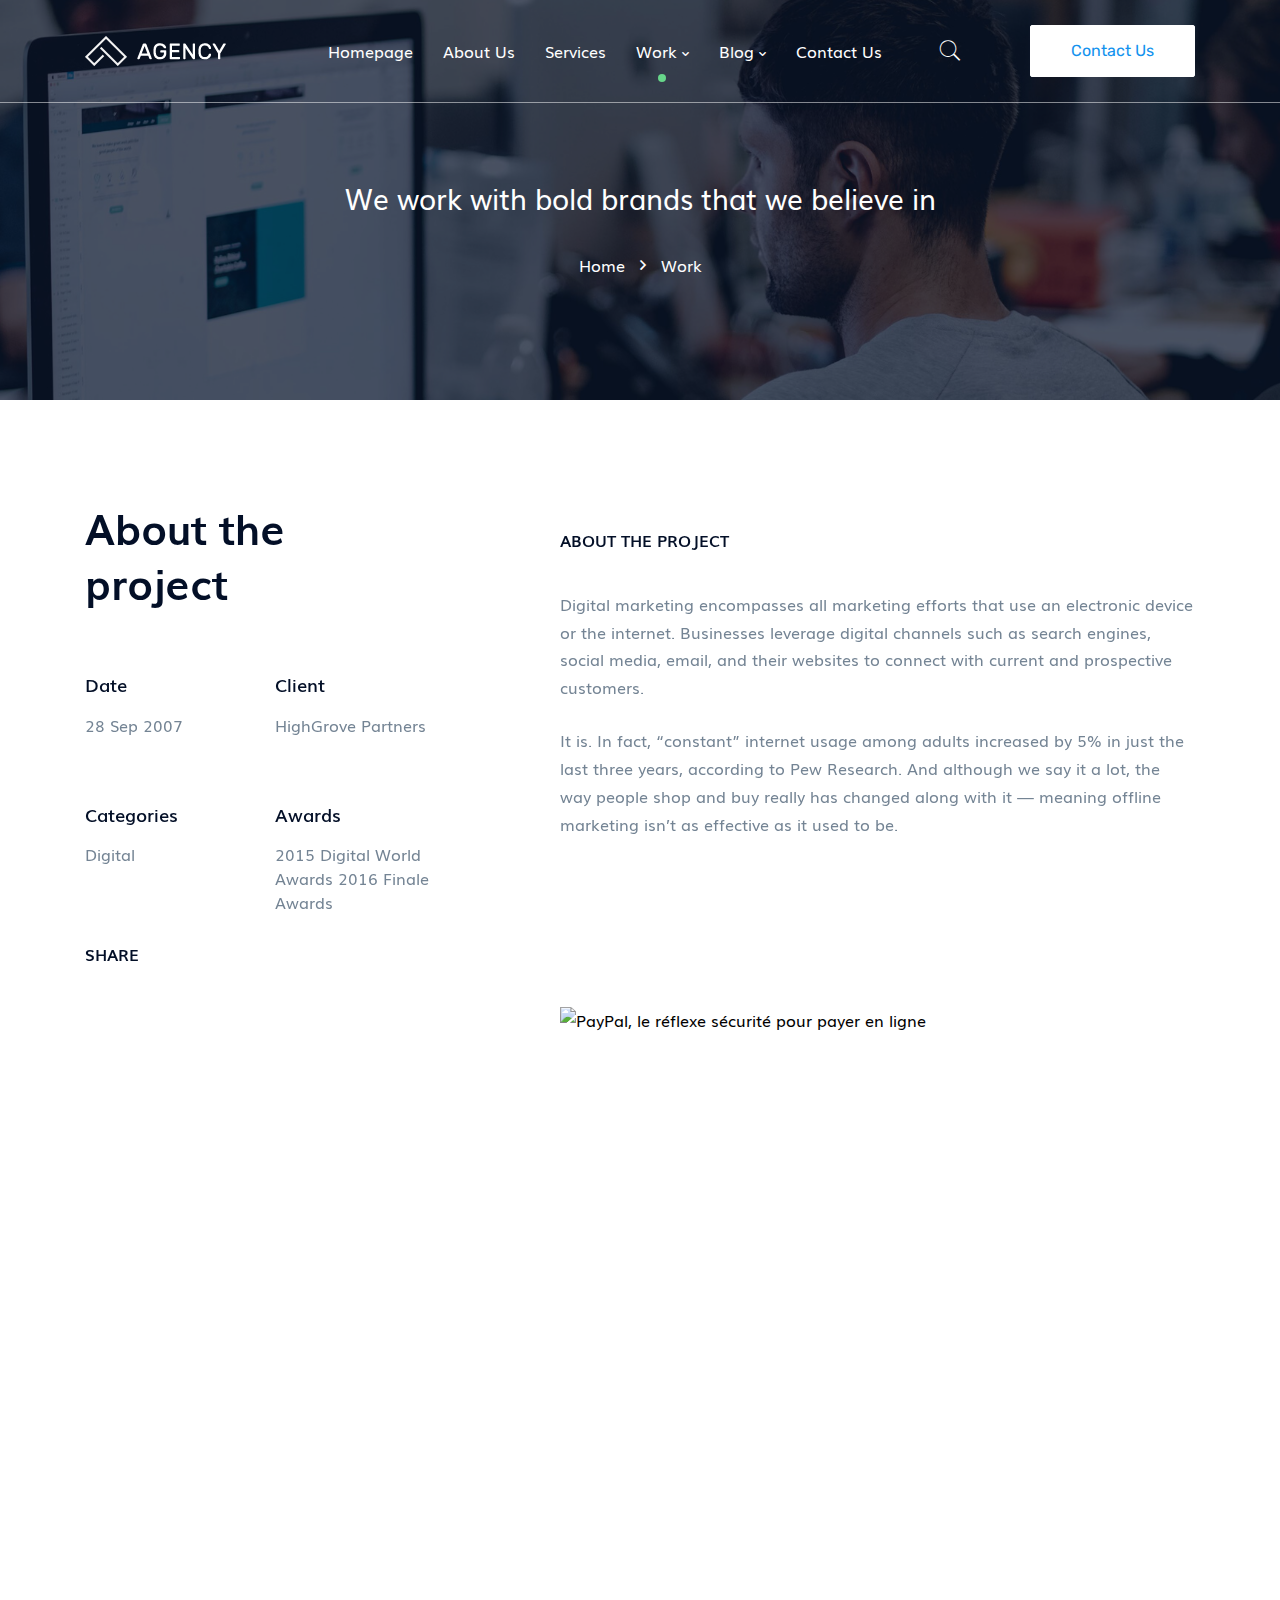
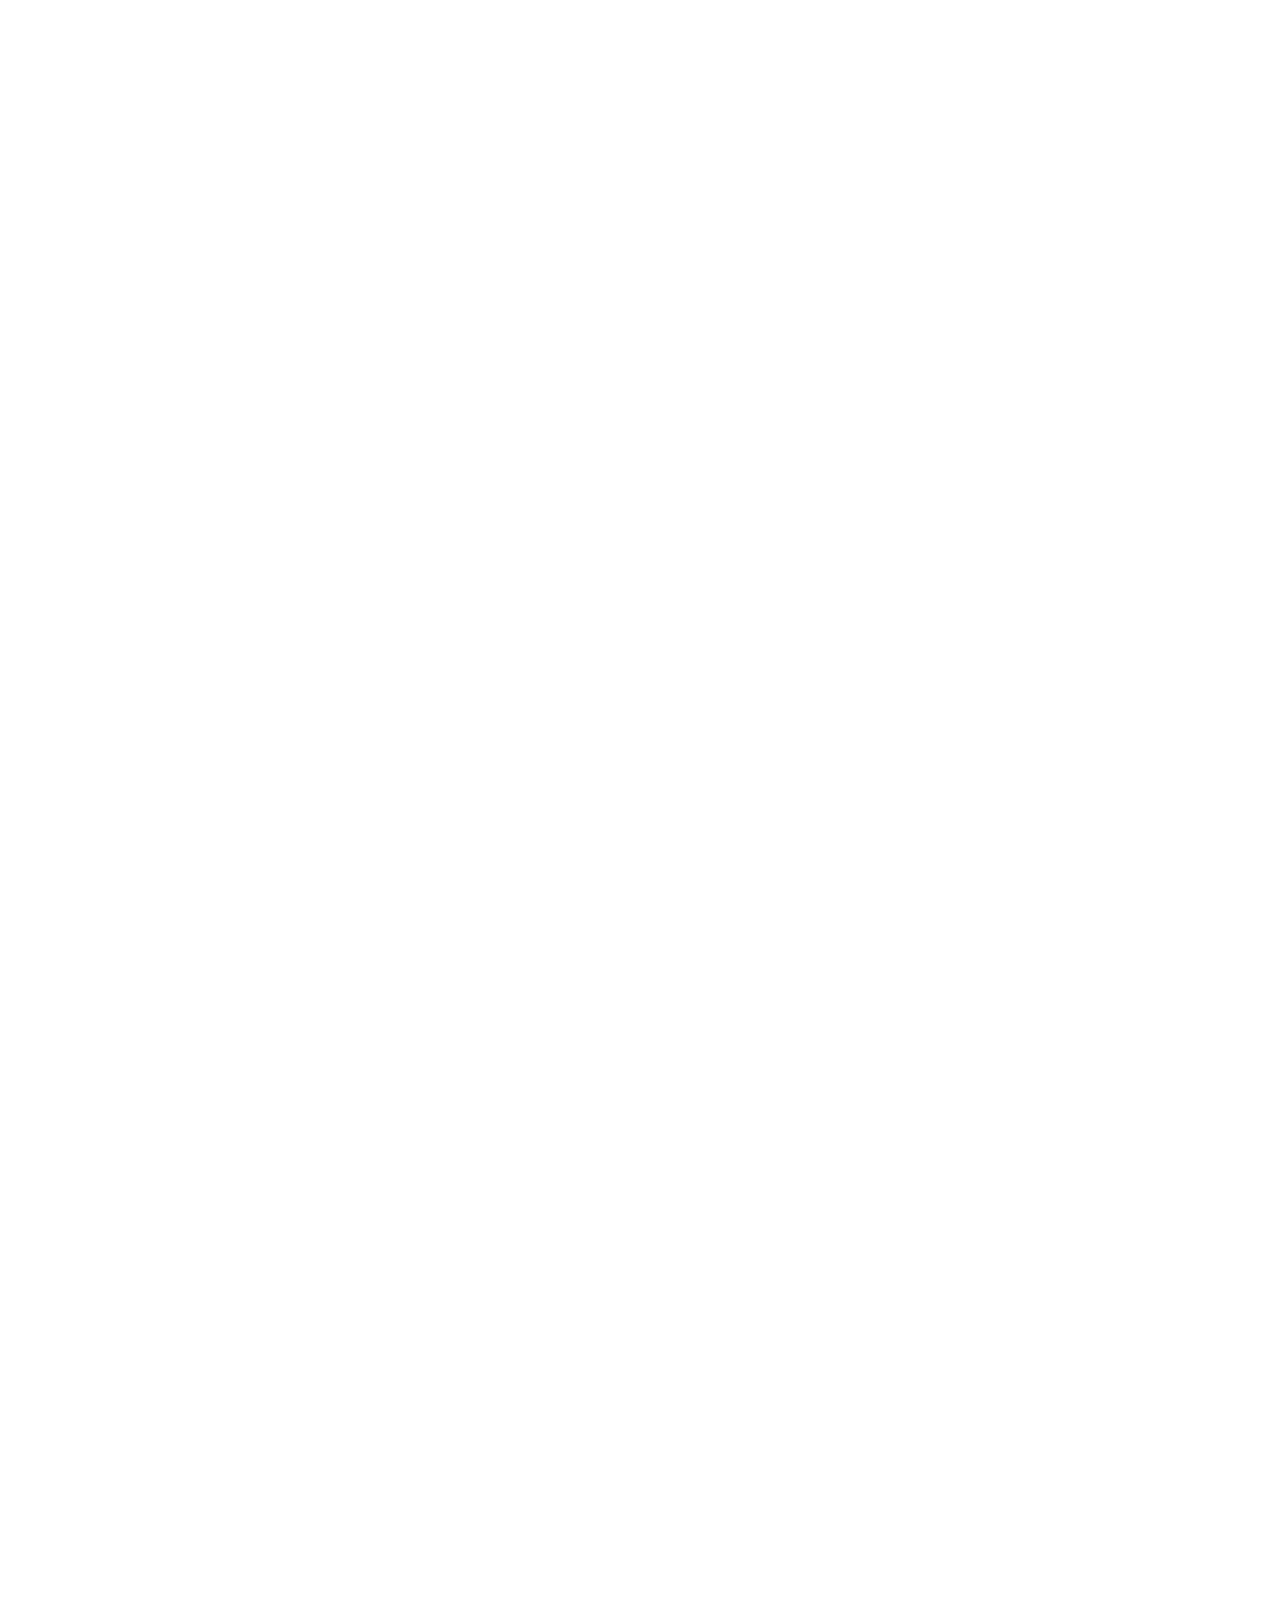
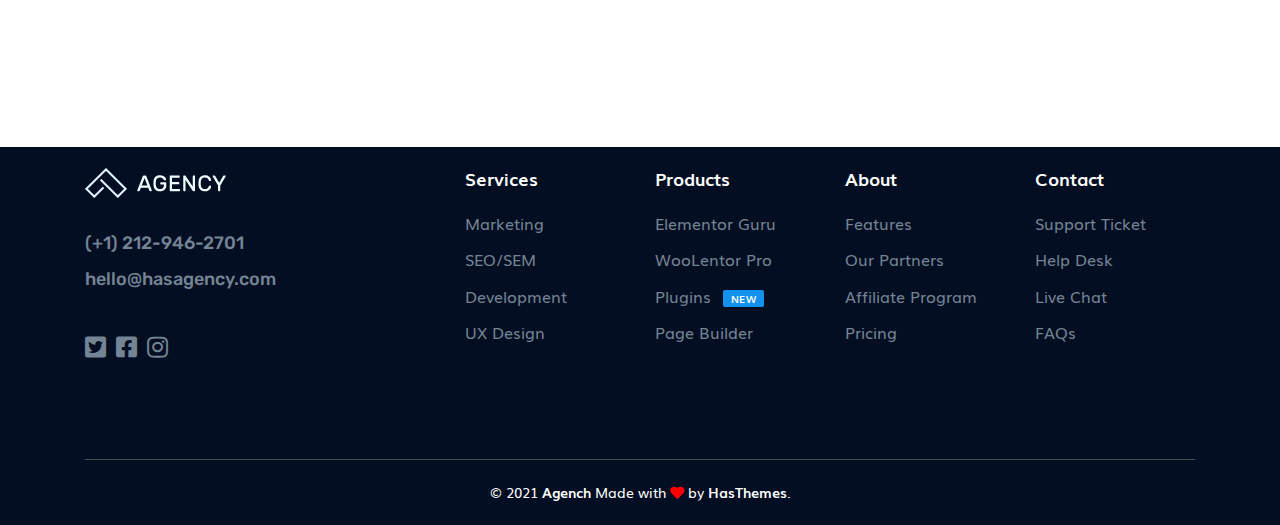
==== commit ac84f097: "Update services-details.html" ====
--- a/services-details.html
+++ b/services-details.html
@@ -237,13 +237,13 @@
                                         </div>
 
                                         <div class="work-btn">
-                                            <a class="btn btn-primary btn-hover-secondary" href="#">
+
                                             <form action="https://www.paypal.com/cgi-bin/webscr" method="post" target="_top">
 <input type="hidden" name="cmd" value="_s-xclick">
 <input type="hidden" name="encrypted" value="-----BEGIN [base64]/bhG98KOjebp02I1RTfutaGa9dewq5YrwI8GfY/[base64]/dDAfAQUOfQ/Zhn2n3+KLYHJfZxxSXC3Hbcd6wsM7ub4gorHdhcgq/[base64]/hJl66/RGqrj5rFb08sAABNTzDTiqqNpJeBsYs/[base64]/MA0GCSqGSIb3DQEBBQUAA4GBAIFfOlaagFrl71+jq6OKidbWFSE+Q4FqROvdgIONth+8kSK//Y/4ihuE4Ymvzn5ceE3S/[base64]/Ejpcs3UBhA47Oyuh9cuiHmQ/egoY3kKTCcTgSkpBD5rRZl1j59NKcK5T4yrtnuEQPCGHzKsPBkrFG5P+z/kED4D6kQYP9u-----END PKCS7-----">
 <input type="image" src="https://www.paypalobjects.com/fr_FR/FR/i/btn/btn_buynow_LG.gif" border="0" name="submit" alt="PayPal, le réflexe sécurité pour payer en ligne">
 <img alt="" border="0" src="https://www.paypalobjects.com/en_US/i/scr/pixel.gif" width="1" height="1">
-</form></a>
+</form>
 
                                         </div>
 
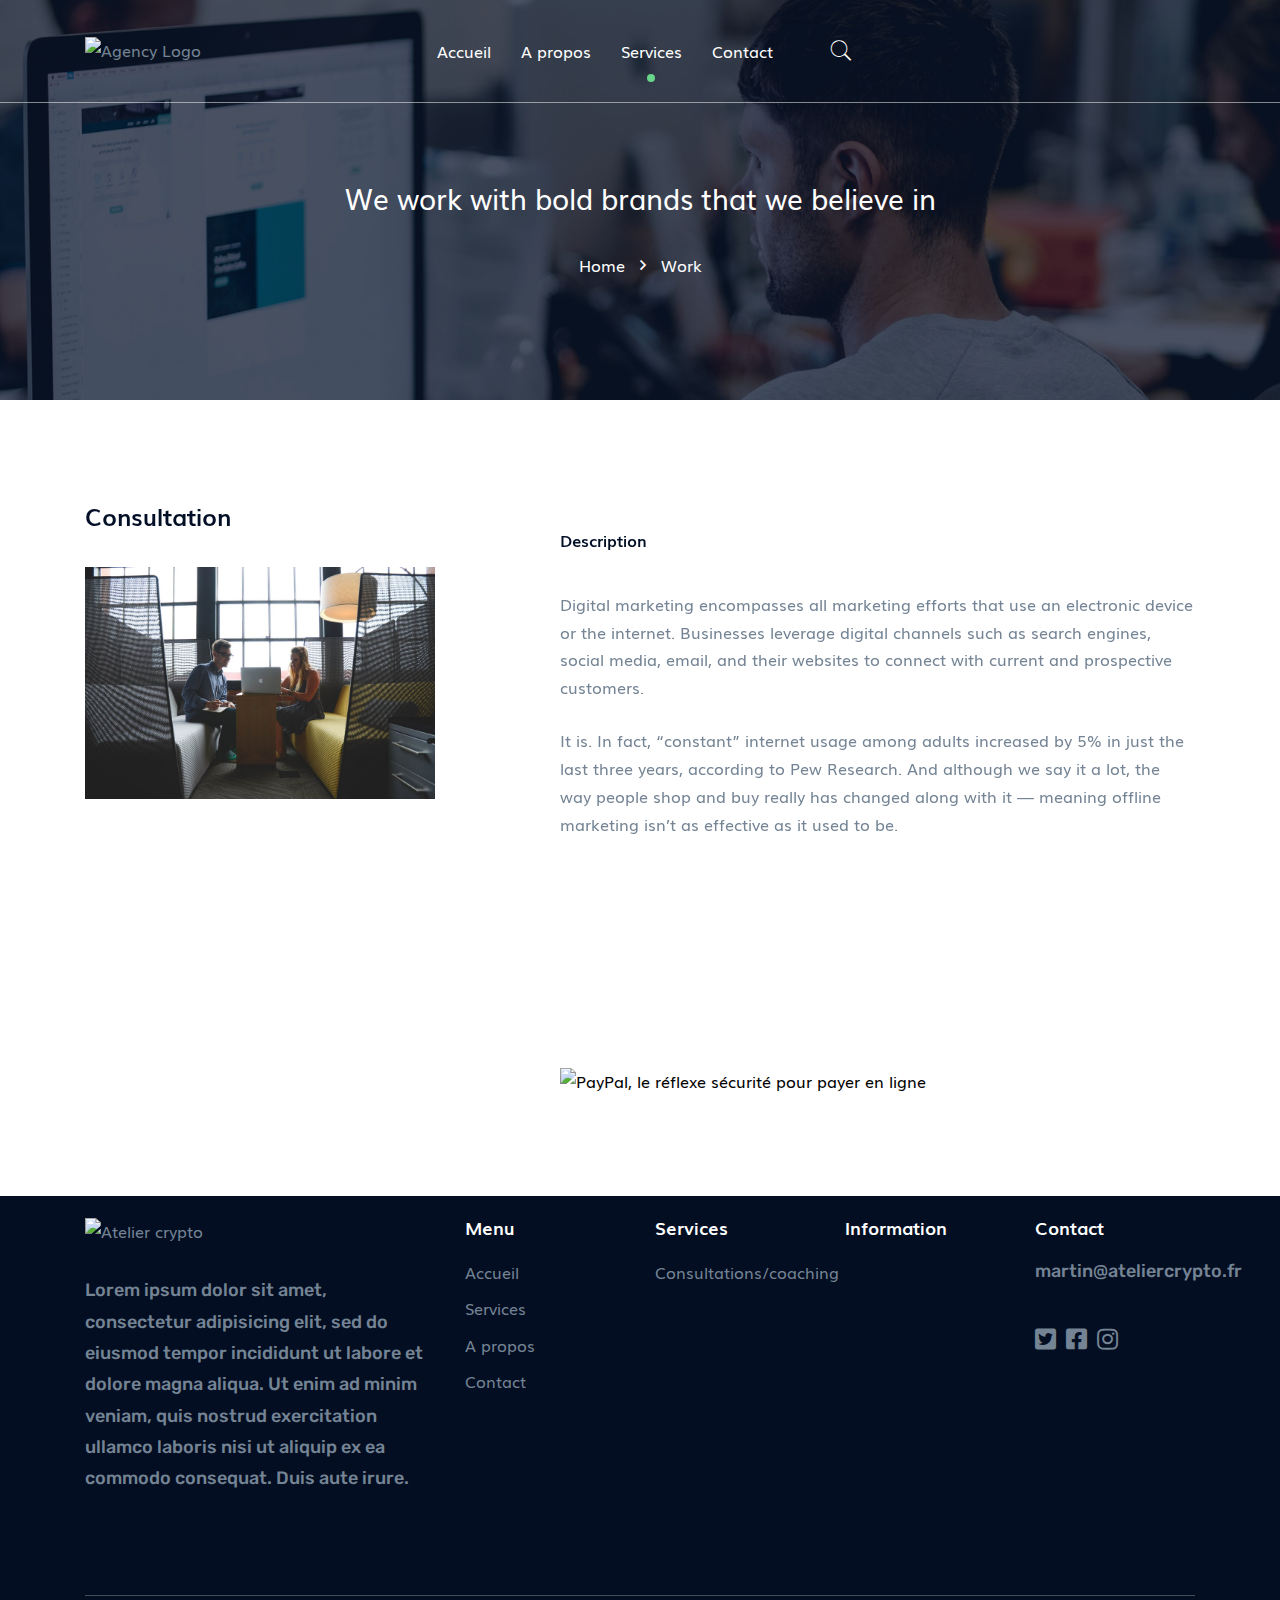
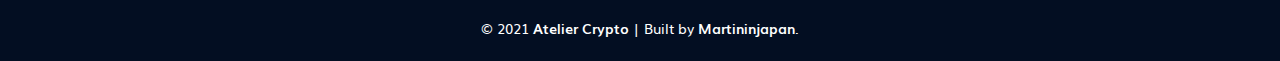
==== commit 9a220792: "services details page update" ====
--- a/services-details.html
+++ b/services-details.html
@@ -39,113 +39,103 @@
 
 <body>
 
-    <div id="page" class="section">
-        <!-- Header Section Start -->
-        <div class="header-section header-transparent sticky-header section">
-            <div class="header-inner">
-                <div class="container position-relative">
-                    <div class="row justify-content-between align-items-center">
-
-                        <!-- Header Logo Start -->
-                        <div class="col-xl-2 col-auto order-0">
-                            <div class="header-logo">
-                                <a href="index.html">
-                                    <img class="dark-logo" src="assets/images/logo/light-logo.png" alt="Agency Logo">
-                                    <img class="light-logo" src="assets/images/logo/light-logo.png" alt="Agency Logo">
-                                </a>
-                            </div>
-                        </div>
-                        <!-- Header Logo End -->
-
-                        <!-- Header Main Menu Start -->
-                        <div class="col-auto col-xl d-flex align-items-center justify-content-xl-center justify-content-end order-2 order-xl-1">
-                            <div class="menu-column-area d-none d-xl-block position-static">
-                                <nav class="site-main-menu">
-                                    <ul>
+  <div id="page" class="section">
+      <!-- Header Section Start -->
+      <div class="header-section header-transparent sticky-header section">
+          <div class="header-inner">
+              <div class="container position-relative">
+                  <div class="row justify-content-between align-items-center">
+
+                      <!-- Header Logo Start -->
+                      <div class="col-xl-2 col-auto order-0">
+                          <div class="header-logo">
+                              <a href="index.html">
+                                  <img class="dark-logo" src="assets/images/ateliercrypto-logo.jpeg" alt="Agency Logo">
+                                  <img class="light-logo" src="assets/images/ateliercrypto-logo.jpeg" alt="Agency Logo">
+                              </a>
+                          </div>
+                      </div>
+                      <!-- Header Logo End -->
+
+                      <!-- Header Main Menu Start -->
+                      <div
+                          class="col-auto col-xl d-flex align-items-center justify-content-xl-center justify-content-end order-2 order-xl-1">
+                          <div class="menu-column-area d-none d-xl-block position-static">
+                              <nav class="site-main-menu">
+                                  <ul>
+                                      <li>
+                                          <a  href="index.html"><span
+                                                  class="menu-text">Accueil</span></a>
+                                      </li>
+                                      <li>
+                                          <a href="about.html"><span class="menu-text">A propos</span></a>
+                                      </li>
+
                                         <li>
-                                            <a href="index.html"><span class="menu-text">Homepage</span></a>
-                                        </li>
-                                        <li>
-                                            <a href="about.html"><span class="menu-text">About Us</span></a>
-                                        </li>
-                                        <li>
-                                            <a href="service.html"><span class="menu-text">Services</span></a>
-                                        </li>
-                                        <li class="has-children">
-                                            <a class="active" href="work.html"><span class="menu-text">Work</span></a>
-                                            <span class="menu-toggle"><i class="far fa-angle-down"></i></span>
-                                            <ul class="sub-menu">
-                                                <li><a href="work.html"><span class="menu-text">Work</span></a></li>
-                                                <li><a href="work-details.html"><span class="menu-text">Work Details</span></a></li>
-                                            </ul>
-                                        </li>
-                                        <li class="has-children">
-                                            <a href="#"><span class="menu-text">Blog</span></a>
-                                            <span class="menu-toggle"><i class="far fa-angle-down"></i></span>
-                                            <ul class="sub-menu">
-                                                <li><a href="blog-classic.html"><span class="menu-text">Blog Classic</span></a></li>
-                                                <li><a href="blog-details.html"><span class="menu-text">Blog Details</span></a></li>
-                                            </ul>
-                                        </li>
-                                        <li>
-                                            <a href="contact-us.html"><span class="menu-text">Contact Us</span></a>
-                                        </li>
-                                    </ul>
-                                </nav>
-                            </div>
-                            <!-- Header Search Start -->
-                            <div class="header-search-area ml-xl-7 ml-0">
-
-                                <!-- Header Login Start -->
-                                <div class="header-search">
-                                    <a href="javascript:void(0)" class="header-search-toggle"><i class="pe-7s-search pe-2x pe-va"></i></a>
-                                </div>
-                                <!-- Header Login End -->
-                            </div>
-                            <!-- Header Search End -->
-
-                            <!-- Header Mobile Menu Toggle Start -->
-                            <div class="header-mobile-menu-toggle d-xl-none ml-sm-2">
-                                <button class="toggle">
-                                    <i class="icon-top"></i>
-                                    <i class="icon-middle"></i>
-                                    <i class="icon-bottom"></i>
-                                </button>
-                            </div>
-                            <!-- Header Mobile Menu Toggle End -->
-                        </div>
-                        <!-- Header Main Menu End -->
-
-                        <!-- Header Right Start -->
-                        <div class="col-xl-2 col d-none d-sm-flex justify-content-end order-1 order-xl-2">
-                            <a href="contact-us.html" class="btn btn-light btn-hover-primary">Contact Us</a>
-                        </div>
-                        <!-- Header Right End -->
-
-                    </div>
-                </div>
-            </div>
-        </div>
-        <!-- Header Section End -->
-
-        <!-- Main Search Start -->
-        <div class="main-search-active">
-            <div class="sidebar-search-icon">
-                <button class="search-close"><i class="pe-7s-close"></i></button>
-            </div>
-            <div class="sidebar-search-input">
-                <form action="#">
-                    <div class="form-search">
-                        <input id="search" class="input-text" value="" placeholder="" type="search">
-                        <button>
-                            <i class="fa fa-search"></i>
-                        </button>
-                    </div>
-                </form>
-                <p class="form-description">Hit enter to search or ESC to close</p>
-            </div>
-        </div>
-        <!-- Main Search End -->
+                                         <a class="active" href="services.html"><span class="menu-text">Services</span></a>
+                                      </li>
+
+                                      <li>
+                                          <a href="contact-us.html"><span class="menu-text">Contact</span></a>
+                                      </li>
+                                  </ul>
+                              </nav>
+                          </div>
+                          <!-- Header Search Start -->
+                          <div class="header-search-area ml-xl-7 ml-0">
+
+                              <!-- Header Login Start -->
+                              <div class="header-search">
+                                  <a href="javascript:void(0)" class="header-search-toggle"><i
+                                          class="pe-7s-search pe-2x pe-va"></i></a>
+                              </div>
+                              <!-- Header Login End -->
+                          </div>
+                          <!-- Header Search End -->
+
+                          <!-- Header Mobile Menu Toggle Start -->
+                          <div class="header-mobile-menu-toggle d-xl-none ml-sm-2">
+                              <button class="toggle">
+                                  <i class="icon-top"></i>
+                                  <i class="icon-middle"></i>
+                                  <i class="icon-bottom"></i>
+                              </button>
+                          </div>
+                          <!-- Header Mobile Menu Toggle End -->
+                      </div>
+                      <!-- Header Main Menu End -->
+
+                      <!-- Header Right Start -->
+                      <div class="col-xl-2 col d-none d-sm-flex justify-content-end order-1 order-xl-2 my-2 my-lg-0">
+                          <!-- <a href="contact-us.html" class="btn btn-light btn-hover-primary">Contact Us</a> -->
+                      </div>
+                      <!-- Header Right End -->
+
+                  </div>
+              </div>
+          </div>
+      </div>
+      <!-- Header Section End -->
+
+      <!-- Main Search Start -->
+      <div class="main-search-active">
+          <div class="sidebar-search-icon">
+              <button class="search-close"><i class="pe-7s-close"></i></button>
+          </div>
+          <div class="sidebar-search-input">
+              <form action="#">
+                  <div class="form-search">
+                      <input id="search" class="input-text" value="" placeholder="" type="search">
+                      <button>
+                          <i class="fa fa-search"></i>
+                      </button>
+                  </div>
+              </form>
+              <p class="form-description">Appuyez sur la touche ENTREE pour effectuer une recherche ou sur la touche ESC pour quitter</p>
+          </div>
+      </div>
+      <!-- Main Search End -->
+
 
         <!-- Page Title Section Start -->
         <div class="page-title-section section section-padding-top" data-overlay="0.7" data-bg-image="assets/images/bg/breadcrumb-bg-two.jpg">
@@ -174,36 +164,17 @@
                     <div class="col-lg-4 col-md-6 col-12">
                         <div class="work-left work-details" data-aos="fade-up">
                             <div class="portfolio-main-info">
-                                <h2 class="title">About the <br> project</h2>
+                                <h4>Consultation</h4>
+                                <br>
                                 <!-- Start Details List -->
-                                <div class="work-details-list mt-lg-12 mt-8">
-
-                                    <div class="details-list">
-                                        <label>Date</label>
-                                        <span>28 Sep 2007</span>
+                                <div class="row">
+                                    <div class="col-lg-12">
+
+                                            <img class="w-90" src="assets/images/Consult-1.jpg" alt="Agency">
+
                                     </div>
-
-                                    <div class="details-list">
-                                        <label>Client</label>
-                                        <span>HighGrove Partners</span>
-                                    </div>
-
-                                    <div class="details-list">
-                                        <label>Categories</label>
-                                        <span><a href="#">Digital</a></span>
-                                    </div>
-
-                                    <div class="details-list">
-                                        <label>Awards</label>
-                                        <span>2015 Digital World Awards 2016 Finale Awards</span>
-                                    </div>
-
                                 </div>
-                                <!-- End Details List -->
-                                <!-- Start Work Share -->
-                                <div class="work-share">
-                                    <h6 class="mt-6" >SHARE</h6>
-                                </div>
+
                             </div>
                         </div>
                     </div>
@@ -213,7 +184,7 @@
                         <div class="work-left work-details mt-6">
                             <div class="work-main-info">
                                 <div class="work-content">
-                                    <h6 class="title" data-aos="fade-up">ABOUT THE PROJECT</h6>
+                                    <h6 class="title" data-aos="fade-up">Description</h6>
 
                                     <div class="desc mt-8">
                                         <div class="content mb-5" data-aos="fade-up">
@@ -234,6 +205,8 @@
                                                 audience in the right place and at the right time. Today, that
                                                 means you need to meet them where they are already spending time:
                                                 on the internet. (Source: blog.hubspot.com)</p>
+                                                <hr>
+                                                <p><strong>75€</strong></p>
                                         </div>
 
                                         <div class="work-btn">
@@ -257,60 +230,8 @@
                 </div>
 
                 <!-- Start Thumbnail -->
-                <div class="row">
-                    <div class="col-lg-12">
-                        <div class="custom-column-thumbnail mt-lg-14 mt-10" data-aos="fade-up">
-                            <img class="w-100" src="assets/images/work-details/work-details-1.png" alt="Agency">
-                        </div>
-                    </div>
-                </div>
-
-                <!-- Start Digital Marketion Area -->
-                <div class="row mt-lg-20 mt-12">
-                    <div class="col-lg-4 col-md-12 col-12">
-                        <div class="digital-marketing" data-aos="fade-up">
-                            <h3 class="heading heading-h3">Digital Marketing.</h3>
-                        </div>
-                    </div>
-                    <div class="col-lg-7 col-md-12 col-12 offset-lg-1">
-                        <div class="digital-marketing mt-lg-0 mt-6" data-aos="fade-up">
-                            <div class="inner">
-                                <p>Marketing has always been about connecting with your audience in
-                                    the right place and at the right time. Today, that means you need to meet them
-                                    where they are already spending time: on the internet. A seasoned inbound
-                                    marketer might say inbound marketing and digital marketing are virtually the
-                                    same thing, but there are some minor differences. And conversations with
-                                    marketers and business owners in the U.S., U.K., Asia, Australia, and New
-                                    Zealand, I've learned a lot about how those small differences are being
-                                    observed across the world.</p>
-                            </div>
-                        </div>
-                    </div>
-                </div>
-                <!-- End Digital Marketion Area -->
-
-                <!-- Start Gallery Area -->
-                <div class="custom-layout-gallery mt-lg-20 mt-12">
-                    <div class="row mb-n6">
-                        <div class="col-lg-6 col-md-6 col-12">
-                            <div class="thumbnail" data-aos="fade-up">
-                                <img class="w-100" src="assets/images/work-details/work-details-3.png" alt="Agency">
-                            </div>
-                        </div>
-                        <div class="col-lg-6 col-md-6 col-12 mt-lg-0 mt-md-0 mt-10">
-                            <div class="thumbnail" data-aos="fade-up">
-                                <img class="w-100" src="assets/images/work-details/work-details-4.png" alt="Agency">
-                            </div>
-                        </div>
-
-                        <div class="col-lg-12 my-6">
-                            <div class="thumbnail" data-aos="fade-up">
-                                <img class="w-100" src="assets/images/work-details/work-details-2.png" alt="Agency">
-                            </div>
-                        </div>
-                    </div>
-                </div>
-                <!-- End Gallery Area -->
+
+
 
 
             </div>
@@ -318,6 +239,7 @@
         <!-- Start Work Details -->
 
         <div class="footer-section section" data-bg-color="#030e22">
+
             <div class="container">
 
                 <!-- Footer Top Widgets Start -->
@@ -327,20 +249,17 @@
                     <div class="col-xl-4 col-lg-4 col-md-4 col-sm-6 col-12 col-12 mb-6">
                         <div class="footer-widget">
                             <div class="footer-logo">
-                                <a href="index.html"><img src="assets/images/logo/footer-logo.png" alt="Agency Logo"></a>
+                                <a href="index.html"><img src="assets/images/logo/"
+                                        alt="Atelier crypto"></a>
                             </div>
                             <div class="footer-widget-content">
                                 <div class="content">
 
-
-                                    <p><a href="#">(+1) 212-946-2701</a></p>
-                                    <p><a href="#">hello@hasagency.com</a> </p>
+                                <p>Lorem ipsum dolor sit amet, consectetur adipisicing elit, sed do eiusmod tempor incididunt ut labore et dolore magna aliqua. Ut enim ad minim veniam, quis nostrud exercitation ullamco
+                                  laboris nisi ut aliquip ex ea commodo consequat. Duis aute irure.</p>
+
                                 </div>
-                                <div class="footer-social-inline">
-                                    <a href="#"><i class="fab fa-twitter-square"></i></a>
-                                    <a href="#"><i class="fab fa-facebook-square"></i></a>
-                                    <a href="#"><i class="fab fa-instagram"></i></a>
-                                </div>
+
                             </div>
                         </div>
                     </div>
@@ -348,14 +267,29 @@
 
                     <!-- Footer Widget Start -->
                     <div class="col-xl-2 col-lg-2 col-md-4 col-sm-6 col-6 mb-6">
+                        <div class="footer-widget">
+                            <h4 class="footer-widget-title">Menu</h4>
+                            <div class="footer-widget-content">
+                                <ul>
+                                    <li><a href="#">Accueil</a></li>
+                                    <li><a href="#">Services</a></li>
+                                    <li><a href="#">A propos</a></li>
+                                    <li><a href="#">Contact</a></li>
+                                </ul>
+                            </div>
+                        </div>
+                    </div>
+                    <!-- Footer Widget End -->
+
+                    <!-- Footer Widget Start -->
+                    <div class="col-xl-2 col-lg-2 col-md-4 col-sm-4 col-6 mb-6">
                         <div class="footer-widget">
                             <h4 class="footer-widget-title">Services</h4>
                             <div class="footer-widget-content">
                                 <ul>
-                                    <li><a href="#">Marketing</a></li>
-                                    <li><a href="#">SEO/SEM</a></li>
-                                    <li><a href="#">Development</a></li>
-                                    <li><a href="#">UX Design</a></li>
+                                    <li><a href="#">Consultations/coaching</a></li>
+                                    <li><a href="#"></a></li>
+                                    <li><a href="#"></a></li>
                                 </ul>
                             </div>
                         </div>
@@ -365,30 +299,13 @@
                     <!-- Footer Widget Start -->
                     <div class="col-xl-2 col-lg-2 col-md-4 col-sm-4 col-6 mb-6">
                         <div class="footer-widget">
-                            <h4 class="footer-widget-title">Products</h4>
+                            <h4 class="footer-widget-title">Information</h4>
                             <div class="footer-widget-content">
-                                <ul>
-                                    <li><a href="#">Elementor Guru</a></li>
-                                    <li><a href="#">WooLentor Pro</a></li>
-                                    <li><a href="#">Plugins <span class="ft-badge">New</span></a></li>
-                                    <li><a href="#">Page Builder</a></li>
-                                </ul>
-                            </div>
-                        </div>
-                    </div>
-                    <!-- Footer Widget End -->
-
-                    <!-- Footer Widget Start -->
-                    <div class="col-xl-2 col-lg-2 col-md-4 col-sm-4 col-6 mb-6">
-                        <div class="footer-widget">
-                            <h4 class="footer-widget-title">About</h4>
-                            <div class="footer-widget-content">
-                                <ul>
-                                    <li><a href="#">Features</a></li>
-                                    <li><a href="#">Our Partners</a></li>
-                                    <li><a href="#">Affiliate Program</a></li>
-                                    <li><a href="#">Pricing</a></li>
-                                </ul>
+                              <ul>
+
+                                  <li><a href="#"></a></li>
+                                  <li><a href="#"></a></li>
+                              </ul>
                             </div>
                         </div>
                     </div>
@@ -399,12 +316,12 @@
                         <div class="footer-widget">
                             <h4 class="footer-widget-title">Contact</h4>
                             <div class="footer-widget-content">
-                                <ul>
-                                    <li><a href="#">Support Ticket</a></li>
-                                    <li><a href="#">Help Desk</a></li>
-                                    <li><a href="#">Live Chat</a></li>
-                                    <li><a href="#">FAQs</a></li>
-                                </ul>
+                              <p><a href="#">martin@ateliercrypto.fr</a> </p>
+                            </div>
+                            <div class="footer-social-inline">
+                                <a href="#"><i class="fab fa-twitter-square"></i></a>
+                                <a href="#"><i class="fab fa-facebook-square"></i></a>
+                                <a href="#"><i class="fab fa-instagram"></i></a>
                             </div>
                         </div>
                     </div>
@@ -416,13 +333,14 @@
                 <!-- Footer Copyright Start -->
                 <div class="row">
                     <div class="col">
-                        <p class="copyright">© 2021 <strong>Agench</strong> Made with <i class="fas fa-heart text-danger" aria-hidden="true"></i> by <a href="https://hasthemes.com/"><strong>HasThemes</strong></a>.</p>
+                        <p class="copyright">© 2021 <strong>Atelier Crypto</strong> | Built by <a href="https://github.com/Martininjapan"><strong>Martininjapan</strong></a>.</p>
                     </div>
                 </div>
                 <!-- Footer Copyright End -->
 
             </div>
         </div>
+
 
         <!-- Scroll Top Start -->
         <a href="#" class="scroll-top" id="scroll-top">
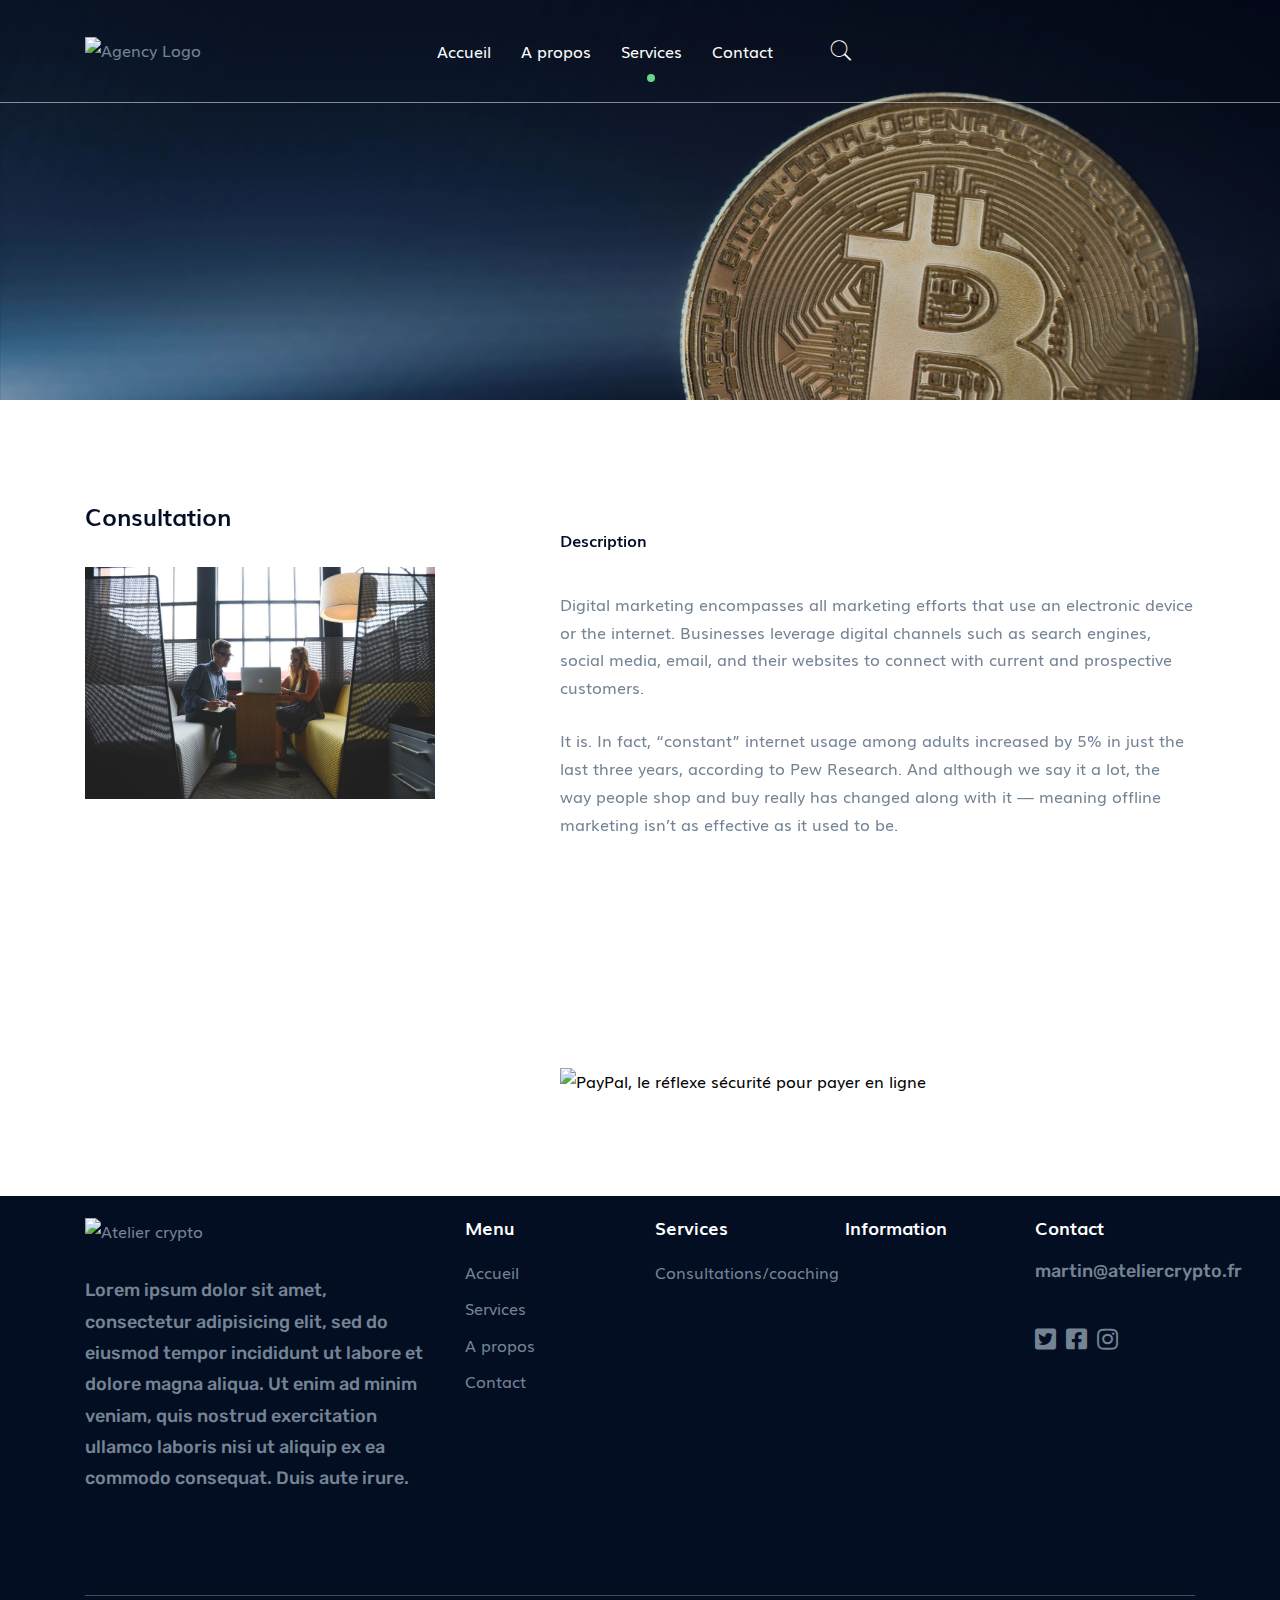
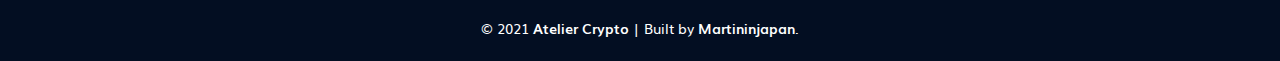
==== commit 3e89b87b: "Update services-details.html" ====
--- a/services-details.html
+++ b/services-details.html
@@ -4,7 +4,7 @@
 <head>
     <meta charset="utf-8">
     <meta http-equiv="x-ua-compatible" content="ie=edge">
-    <title>Agency - Bootstrap 5 Template</title>
+    <title>Services | Consultation </title>
     <meta name="robots" content="index, follow" />
     <meta name="description" content="Agench is an elegant design, 100% responsive Bootstrap 5 template. It is best for agency websites and marketing companies.">
     <meta name="viewport" content="width=device-width, initial-scale=1, shrink-to-fit=no">
@@ -138,19 +138,10 @@
 
 
         <!-- Page Title Section Start -->
-        <div class="page-title-section section section-padding-top" data-overlay="0.7" data-bg-image="assets/images/bg/breadcrumb-bg-two.jpg">
-            <div class="page-title">
-                <div class="container">
-                    <h1 class="title">We work with bold brands that we believe in</h1>
-                </div>
-            </div>
+        <div class="page-title-section section section-padding-top" data-overlay="0.2" data-bg-image="assets/images/img-home-banner-01.jpg">
+
             <div class="page-breadcrumb position-static">
-                <div class="container">
-                    <ul class="breadcrumb justify-content-center">
-                        <li><a href="index.html">Home</a></li>
-                        <li class="current">Work</li>
-                    </ul>
-                </div>
+
             </div>
         </div>
         <!-- Page Title Section End -->
